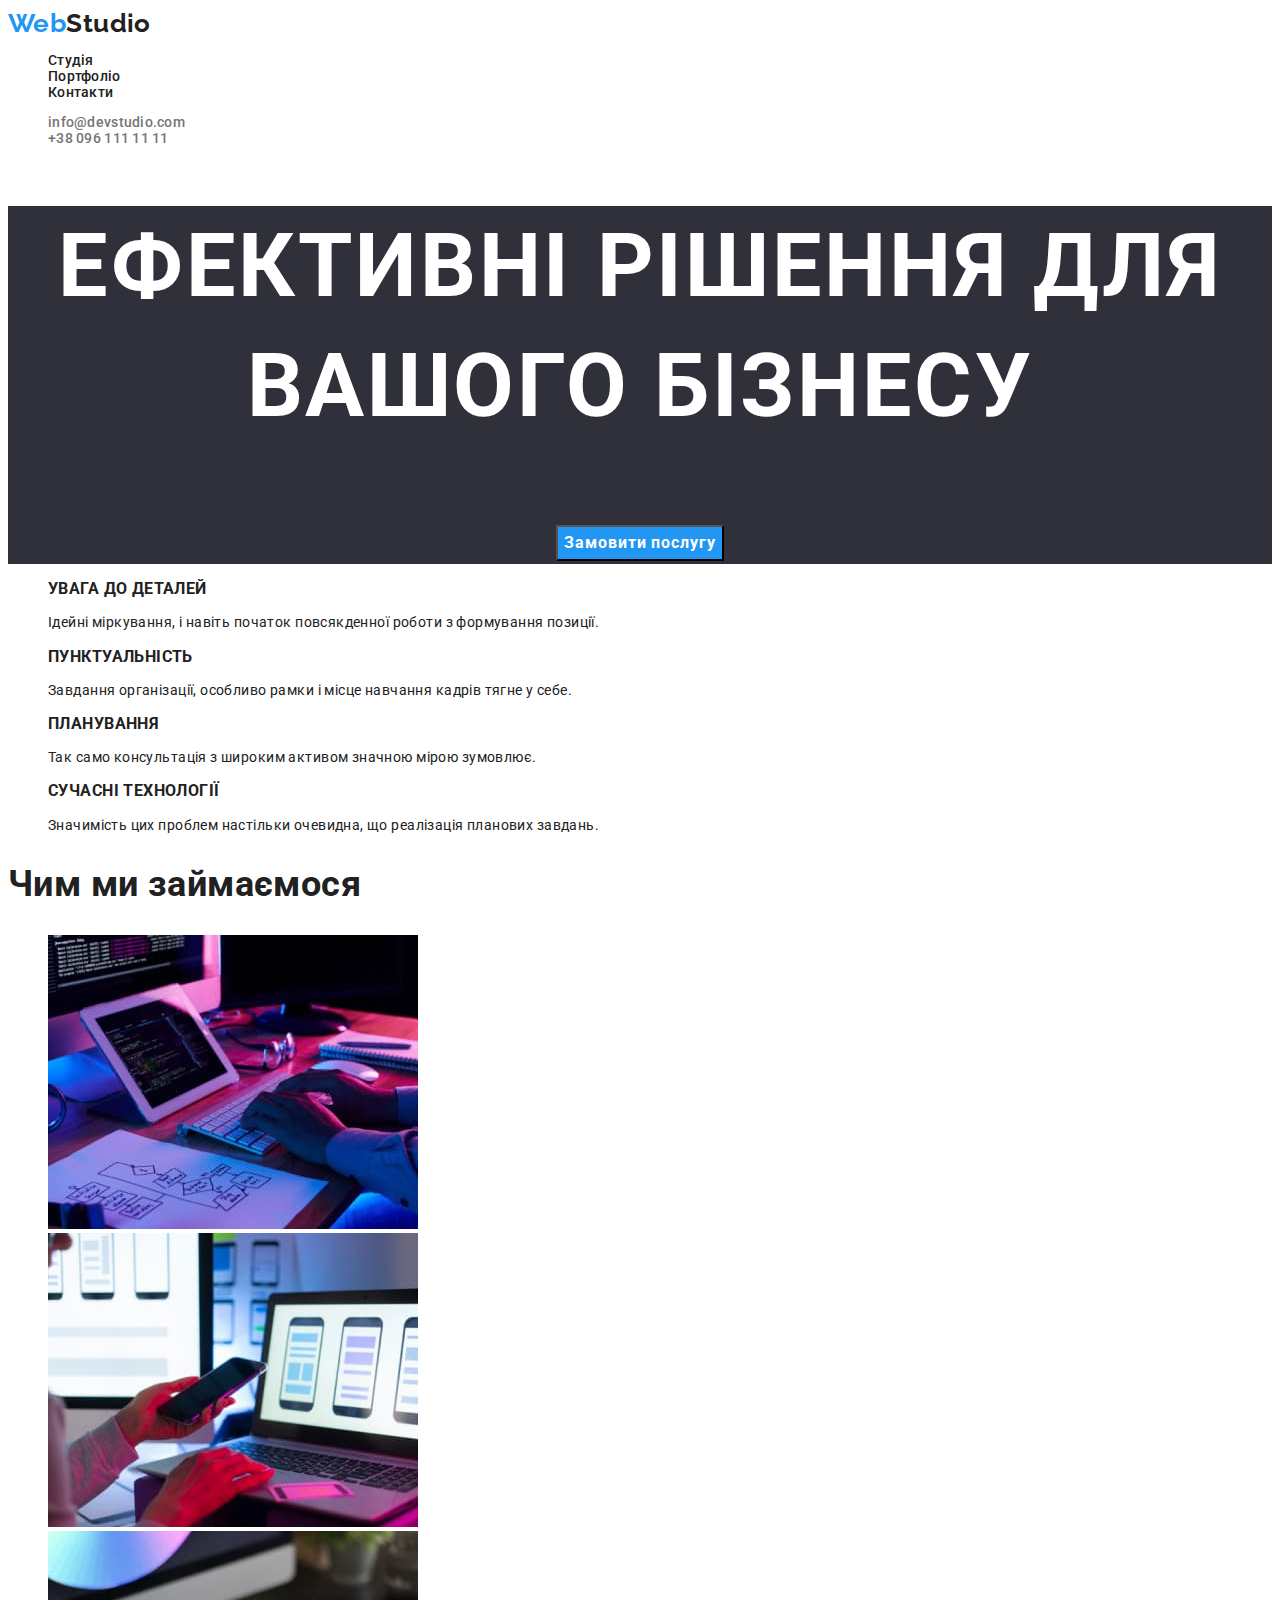
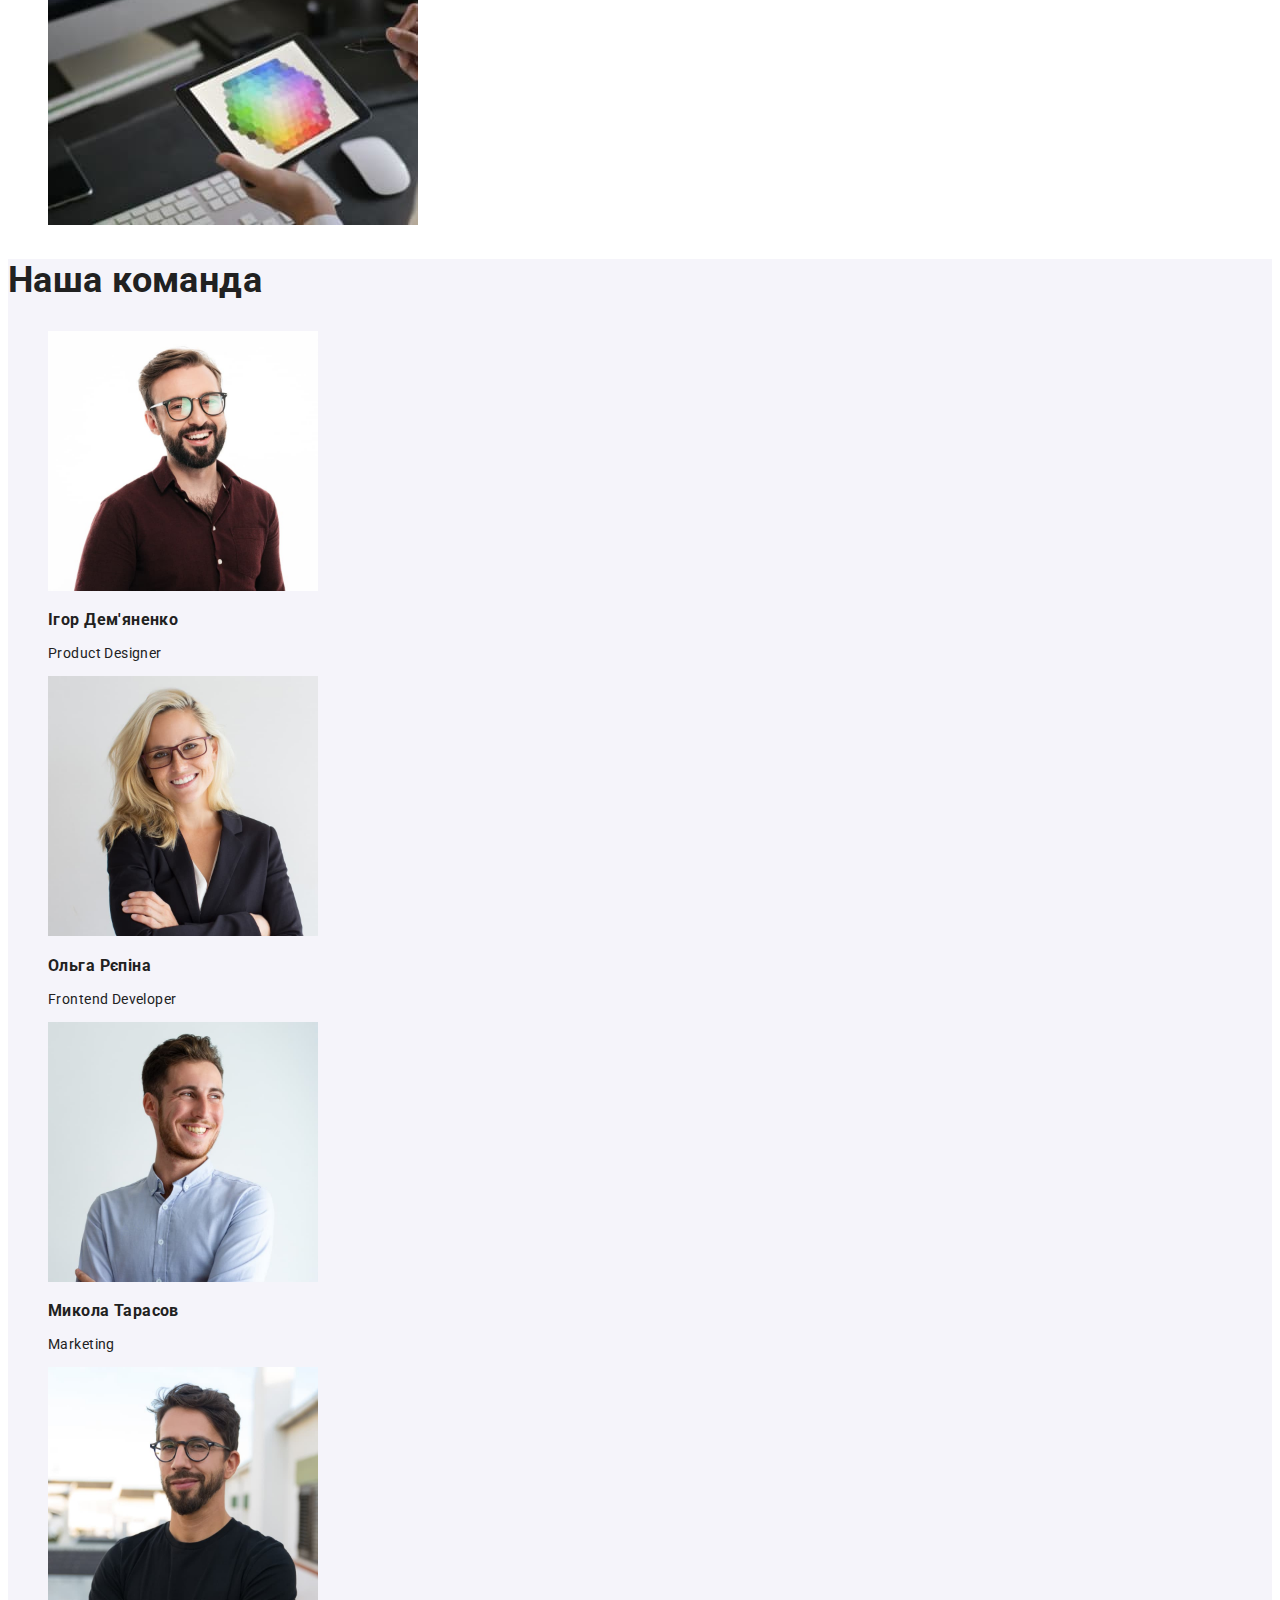
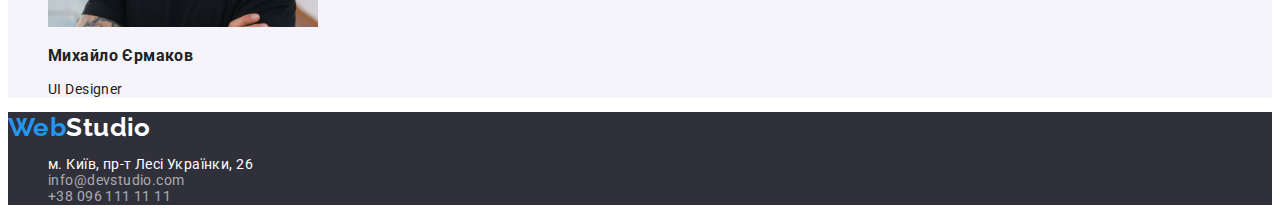
==== index.html @ 606e3e5f "add files" ====
<!DOCTYPE html>
<html lang="uk">
<head>
    <meta charset="UTF-8">
    <meta http-equiv="X-UA-Compatible" content="IE=edge">
    <meta name="viewport" content="width=device-width, initial-scale=1.0">
    <title>WebStudio</title>
    <link href="https://fonts.googleapis.com/css2?family=Raleway:wght@700&family=Roboto:wght@400;500;700;900&display=swap"
        rel="stylesheet">
    <link rel="stylesheet" href="./css/styles.css" />
    
</head>
<body>
    <header>
        <a class="header-logo" href="./index.html"><span class="logo">Web</span>Studio</a>
        <nav>
            <ul class="nav-menu list">
                <li><a class="nav-link" href="./index.html">Студія</a></li>
                <li><a class="nav-link" href="./portfolio.html">Портфоліо</a></li>
                <li><a class="nav-link" href="">Контакти</a></li>
            </ul>
        </nav>
        <ul class="top-contacts list">
            <li><a class="contact-link" href="mailto:info@devstudio.com">info@devstudio.com</a></li>
            <li><a class="contact-link" href="tel:+380961111111">+38 096 111 11 11</a></li>
        </ul>

    </header>

    <main>
        <section class="hero-section">
            <h1>Ефективні рішення для вашого бізнесу</h1>
            <button class="hero-button" type="button">Замовити послугу</button>
        </section>

        <section class="skills">
            <h2 class="second-header hide">Наші переваги</h2>
            <ul class="our-skills list">
                <li>
                    <h3 class="skill">УВАГА ДО ДЕТАЛЕЙ</h3>
                    <p>Ідейні міркування, і навіть початок повсякденної роботи з формування позиції.</p>
                </li>
                
                <li>
                    <h3 class="skill">ПУНКТУАЛЬНІСТЬ</h3>
                    <p>Завдання організації, особливо рамки і місце навчання кадрів тягне у себе.</p>
                </li>
                <li>
                    <h3 class="skill">ПЛАНУВАННЯ</h3>
                    <p>Так само консультація з широким активом значною мірою зумовлює.</p>
                </li>
                <li>
                    <h3 class="skill">СУЧАСНІ ТЕХНОЛОГІЇ</h3>
                    <p>Значимість цих проблем настільки очевидна, що реалізація планових завдань.</p>
                </li>
            </ul>
        </section>

        <section class="work">
            <h2 class="second-header">Чим ми займаємося</h2>
            <ul class="list">
                <li><img src="./img/img1.jpg" alt="working" width="370" height="294" /></li>
                <li><img src="./img/img2.jpg" alt="working" width="370" height="294" /></li>
                <li><img src="./img/img3.jpg" alt="working" width="370" height="294" /></li>
            </ul>
        </section>

        <section class="team">
            <h2 class="second-header">Наша команда</h2>
            <ul class="our-team list">
                <li> 
                    <img src="./img/product-designer.jpg" alt="product-designer" width="270" height="260" />
                    <h3>Ігор Дем'яненко</h3>
                    <p>Product Designer</p>
                </li>
                <li>
                    <img src="./img/frontend.jpg" alt="frontend developer" width="270" height="260" />
                    <h3>Ольга Рєпіна</h3>
                    <p>Frontend Developer</p>
                </li>
                <li>
                    <img src="./img/marketing.jpg" alt="marketing" width="270" height="260" />
                    <h3>Микола Тарасов</h3>
                    <p>Marketing</p>
                </li>
                <li>
                    <img src="./img/ui.jpg" alt="ui designer" width="270" height="260" />
                    <h3>Михайло Єрмаков</h3>
                    <p>UI Designer</p>
                </li>
            </ul>

        </section>
    
    </main>

    <footer class="footer">
        <a class="footer-logo" href="./index.html"><span class="logo">Web</span>Studio</a>
        <address>
            <ul class="footer-data list">
                <li><a class="footer-address" href="https://goo.gl/maps/G24wfoszBpts4gNg6" target="_blank" rel="norefferer noopener">м. Київ, пр-т Лесі Українки,
                    26</a></li>
                <li><a class="footer-contacts" href="mailto:info@devstudio.com">info@devstudio.com</a></li>
                <li><a class="footer-contacts" href="tel:+380961111111">+38 096 111 11 11</a></li> 
            </ul>
        </address>

    </footer>

</body>
</html>
---- css/styles.css ----
:root {
    --main-text-color:#212121;
    --blue-text-color:#2196F3;
    --white-text-color:#FFFFFF;
    --footer-contacts-text:rgba(255, 255, 255, 0.6);
    --add-text-color:#757575;
    --main-bgd:#FFFFFF;
    --hero-footer-bgd:#2F303A;
    --add-bgd:#F5F4FA;
    --button-active-bgd:#2196F3;
    --stroke-color:#EEEEEE;
}

body {
    background-color: var(--main-bgd);
    color:var(--main-text-color);
    font-family: 'Roboto', sans-serif;
    font-size: 14px;
    line-height: 1.14;
    letter-spacing: 0.03em;
}

.footer  {
    background-color: var(--hero-footer-bgd);
}

.hero-section {
    background-color: var(--hero-footer-bgd);
    color: var(--white-text-color);
    font-weight: 900;
    font-size: 44px;
    line-height: 1.36;
    text-align: center;
    letter-spacing: 0.06em;
    text-transform: uppercase;
}
.hero-button {
    background-color: var(--button-active-bgd);
    color: var(--white-text-color);
    font-family: inherit;
    font-weight: 700;
    font-size: 16px;
    line-height: 1.88;
    align-items: center;
    text-align: center;
    letter-spacing: 0.06em;
}

.hero-button:hover,
.hero-button:focus {
    cursor: pointer;
    color:var(--main-text-color)
}

.team {
    background-color: var(--add-bgd);
}

.top-contacts .contact-link {
    color: var(--add-text-color);
    text-decoration: none;
    font-weight: 500;
    letter-spacing: 0.02em;
}

.top-contacts .contact-link:hover,
.top-contacts .contact-link:focus,
.top-contacts .contact-link:active {
    color:var(--blue-text-color);
}

.nav-menu .nav-link {
    color: var(--main-text-color);
    text-decoration: none;
    font-weight: 500;
    letter-spacing: 0.02em;
}

.nav-menu .nav-link:hover,
.nav-menu .nav-link:focus {
    color:var(--blue-text-color);
}

.filter-buttons-list .filter-button {
    background-color: var(--add-bgd);
    font-family: inherit;
    font-weight: 500;
    font-size: 16px;
    line-height: 1.62;
}

.filter-buttons-list .filter-button:hover,
.filter-buttons-list .filter-button:focus {
    background-color: var(--button-active-bgd);
    color: var(--white-text-color);
    cursor: pointer;
}

.footer-data .footer-address {
    color: var(--white-text-color);
    text-decoration: none;
    font-style: normal;
}

.footer-data .footer-address:hover,
.footer-data .footer-address:focus {
    color: var(--blue-text-color);
    text-decoration: none;
}

.footer-data .footer-contacts {
    color: var(--footer-contacts-text);
    text-decoration: none;
    font-style: normal;
}

.footer-data .footer-contacts:hover,
.footer-data .footer-contacts:focus {
    color: var(--blue-text-color);
    text-decoration: none;
}

.header-logo {
    text-decoration: none;
    font-family: 'Raleway';
    font-weight: 700;
    font-size: 26px;
    line-height: 1.2;
    color: var(--main-text-color);
}

.footer-logo {
    text-decoration: none;
    font-family: 'Raleway';
    font-weight: 700;
    font-size: 26px;
    line-height: 1.2;
    color: var(--white-text-color);
}

.logo {
    color: var(--blue-text-color);
}

.header-logo:hover,
.header-logo:focus,
.footer-logo:hover,
.footer-logo:focus,
.logo:hover,
.logo:focus {
    color: var(--blue-text-color);
}

.list {
    list-style: none;
}

.work-list-title {

    font-weight: 700;
    font-size: 18px;
    line-height: 2;
    letter-spacing: 0.06em;
}

.works-list p {
    font-size: 16px;
    line-height: 1.88px;
}

.skill {
    font-weight: 700;
}

.second-header {
    font-weight: 700;
    font-size: 36px;
    line-height: 1.17;
}

.hide {
    position: absolute;
    top: -9999px;
    left: -9999px;
}
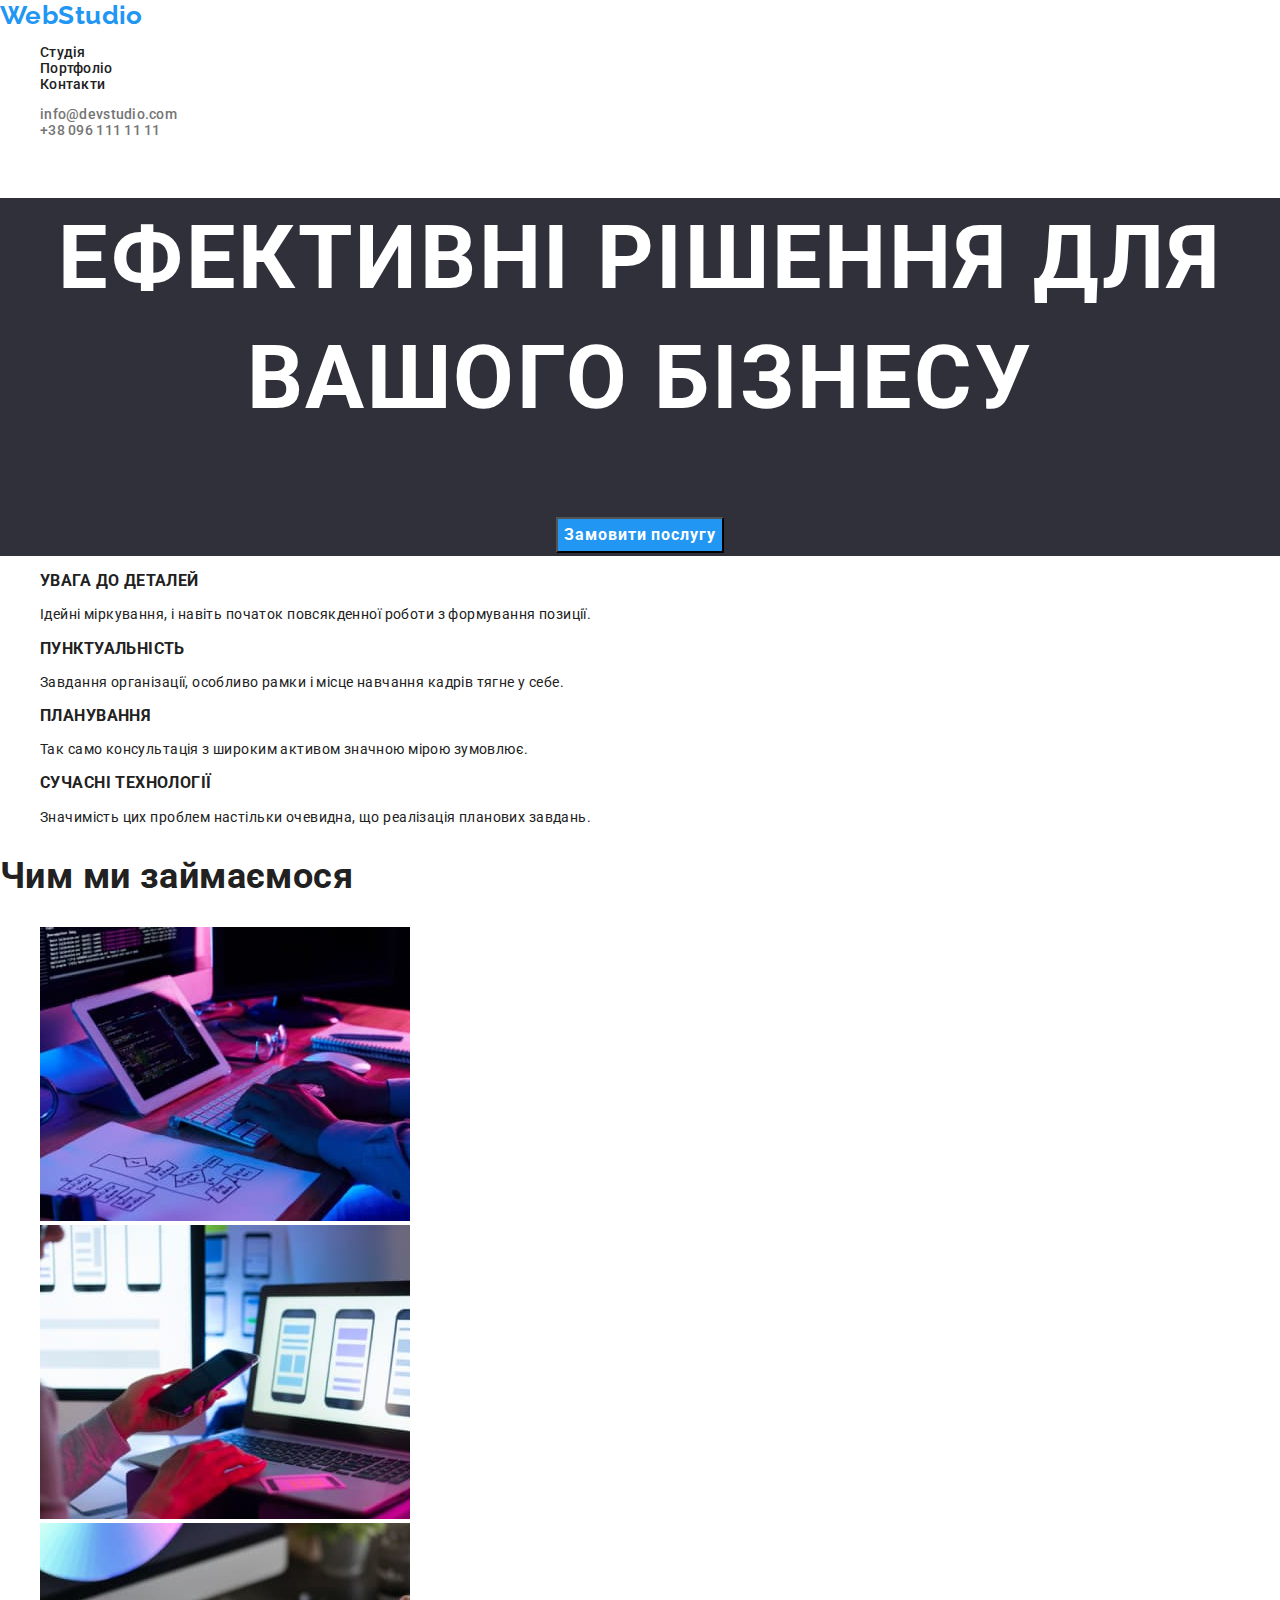
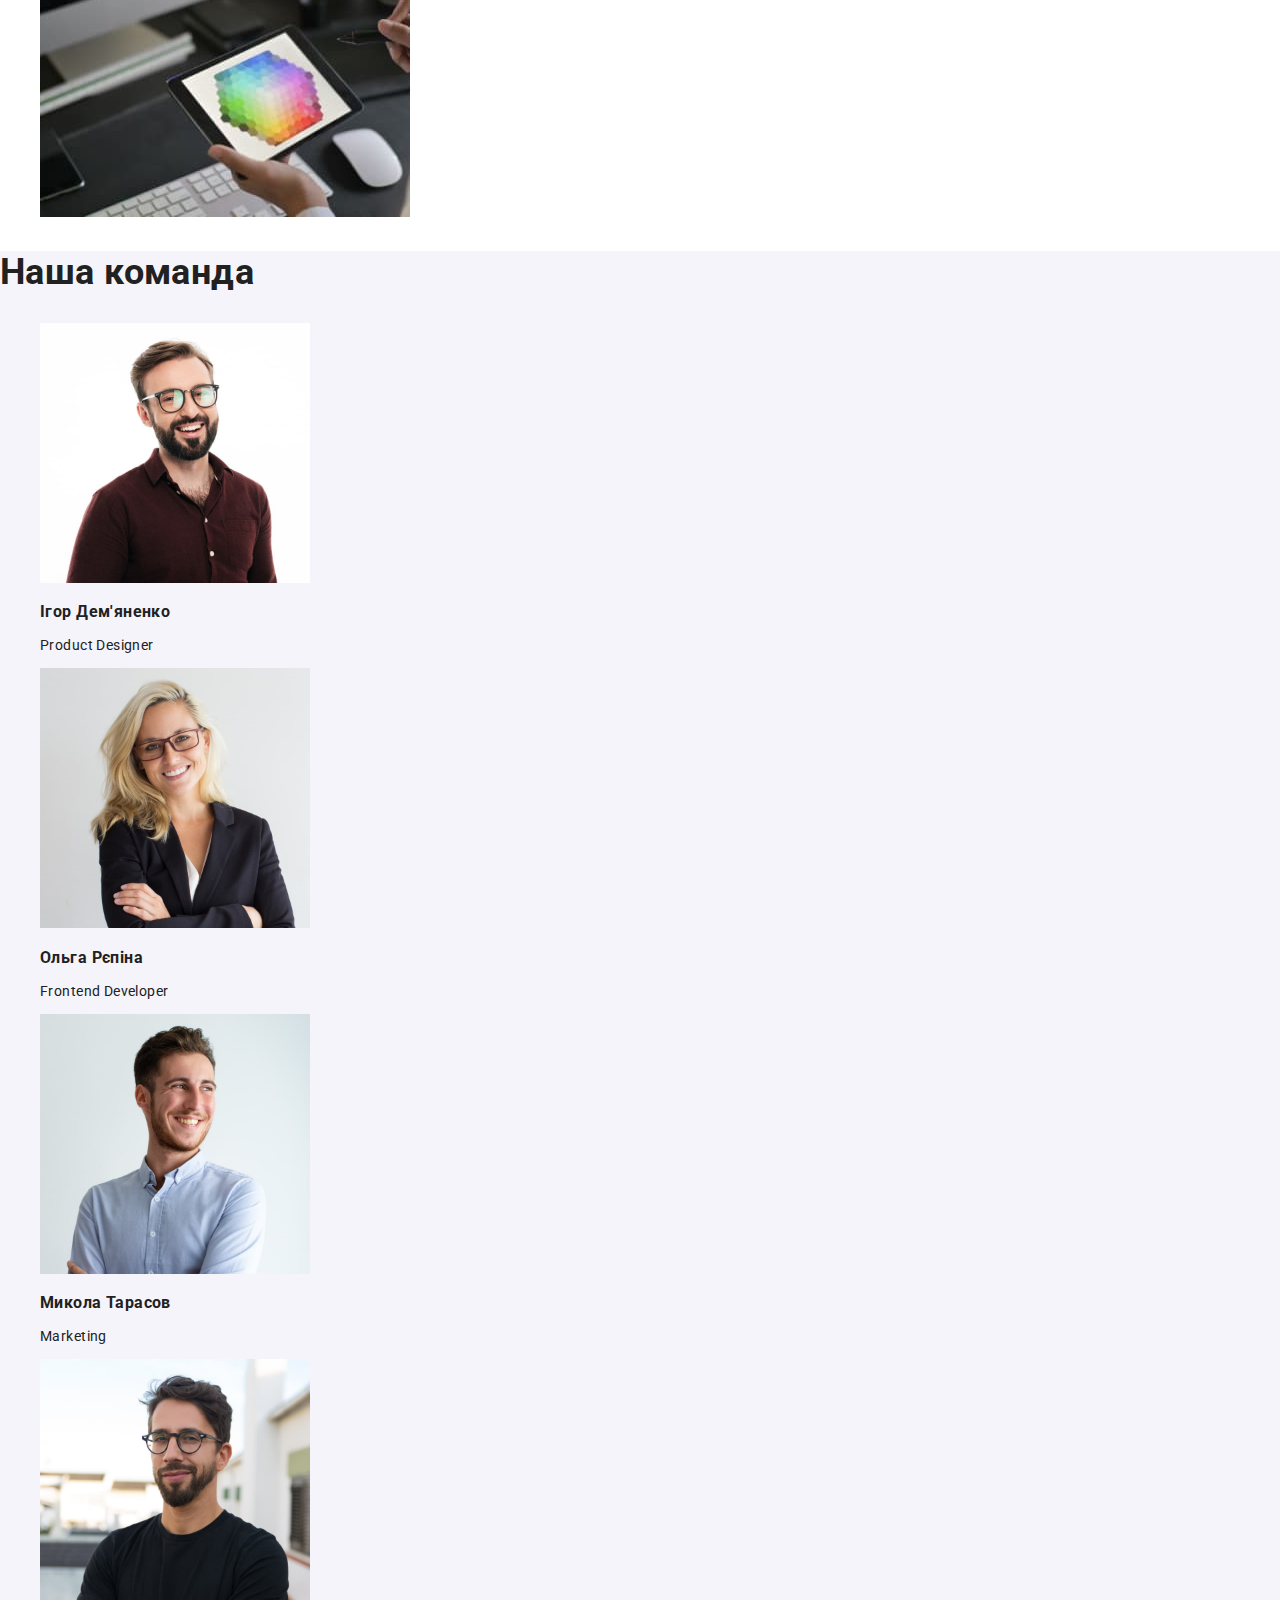
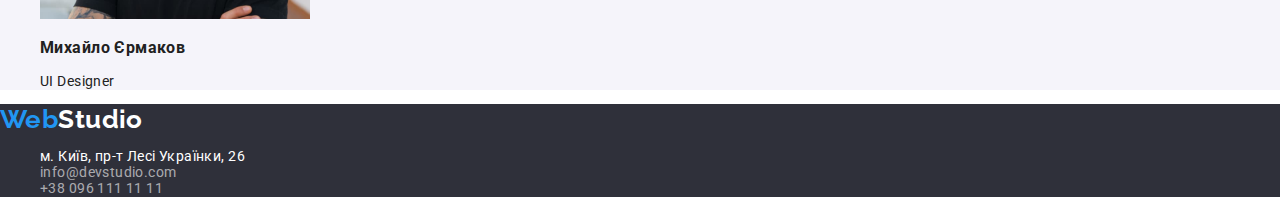
==== commit 790a1fcf: "1" ====
--- a/index.html
+++ b/index.html
@@ -7,6 +7,7 @@
     <title>WebStudio</title>
     <link href="https://fonts.googleapis.com/css2?family=Raleway:wght@700&family=Roboto:wght@400;500;700;900&display=swap"
         rel="stylesheet">
+    <link rel="stylesheet" href="https://cdnjs.cloudflare.com/ajax/libs/modern-normalize/1.1.0/modern-normalize.min.css" />
     <link rel="stylesheet" href="./css/styles.css" />
     
 </head>
@@ -15,7 +16,7 @@
         <a class="header-logo" href="./index.html"><span class="logo">Web</span>Studio</a>
         <nav>
             <ul class="nav-menu list">
-                <li><a class="nav-link" href="./index.html">Студія</a></li>
+                <li><a class="nav-link current" href="./index.html">Студія</a></li>
                 <li><a class="nav-link" href="./portfolio.html">Портфоліо</a></li>
                 <li><a class="nav-link" href="">Контакти</a></li>
             </ul>
--- a/css/styles.css
+++ b/css/styles.css
@@ -18,6 +18,10 @@
     font-size: 14px;
     line-height: 1.14;
     letter-spacing: 0.03em;
+}
+
+.nav-link .current {
+    color: var(--blue-text-color)
 }
 
 .footer  {
@@ -180,6 +184,15 @@
 
 .hide {
     position: absolute;
-    top: -9999px;
-    left: -9999px;
-}+    width: 1px;
+    height: 1px;
+    margin: -1px;
+    border: 0;
+    padding: 0;
+
+    white-space: nowrap;
+    clip-path: inset(100%);
+    clip: rect(0 0 0 0);
+    overflow: hidden;
+}
+
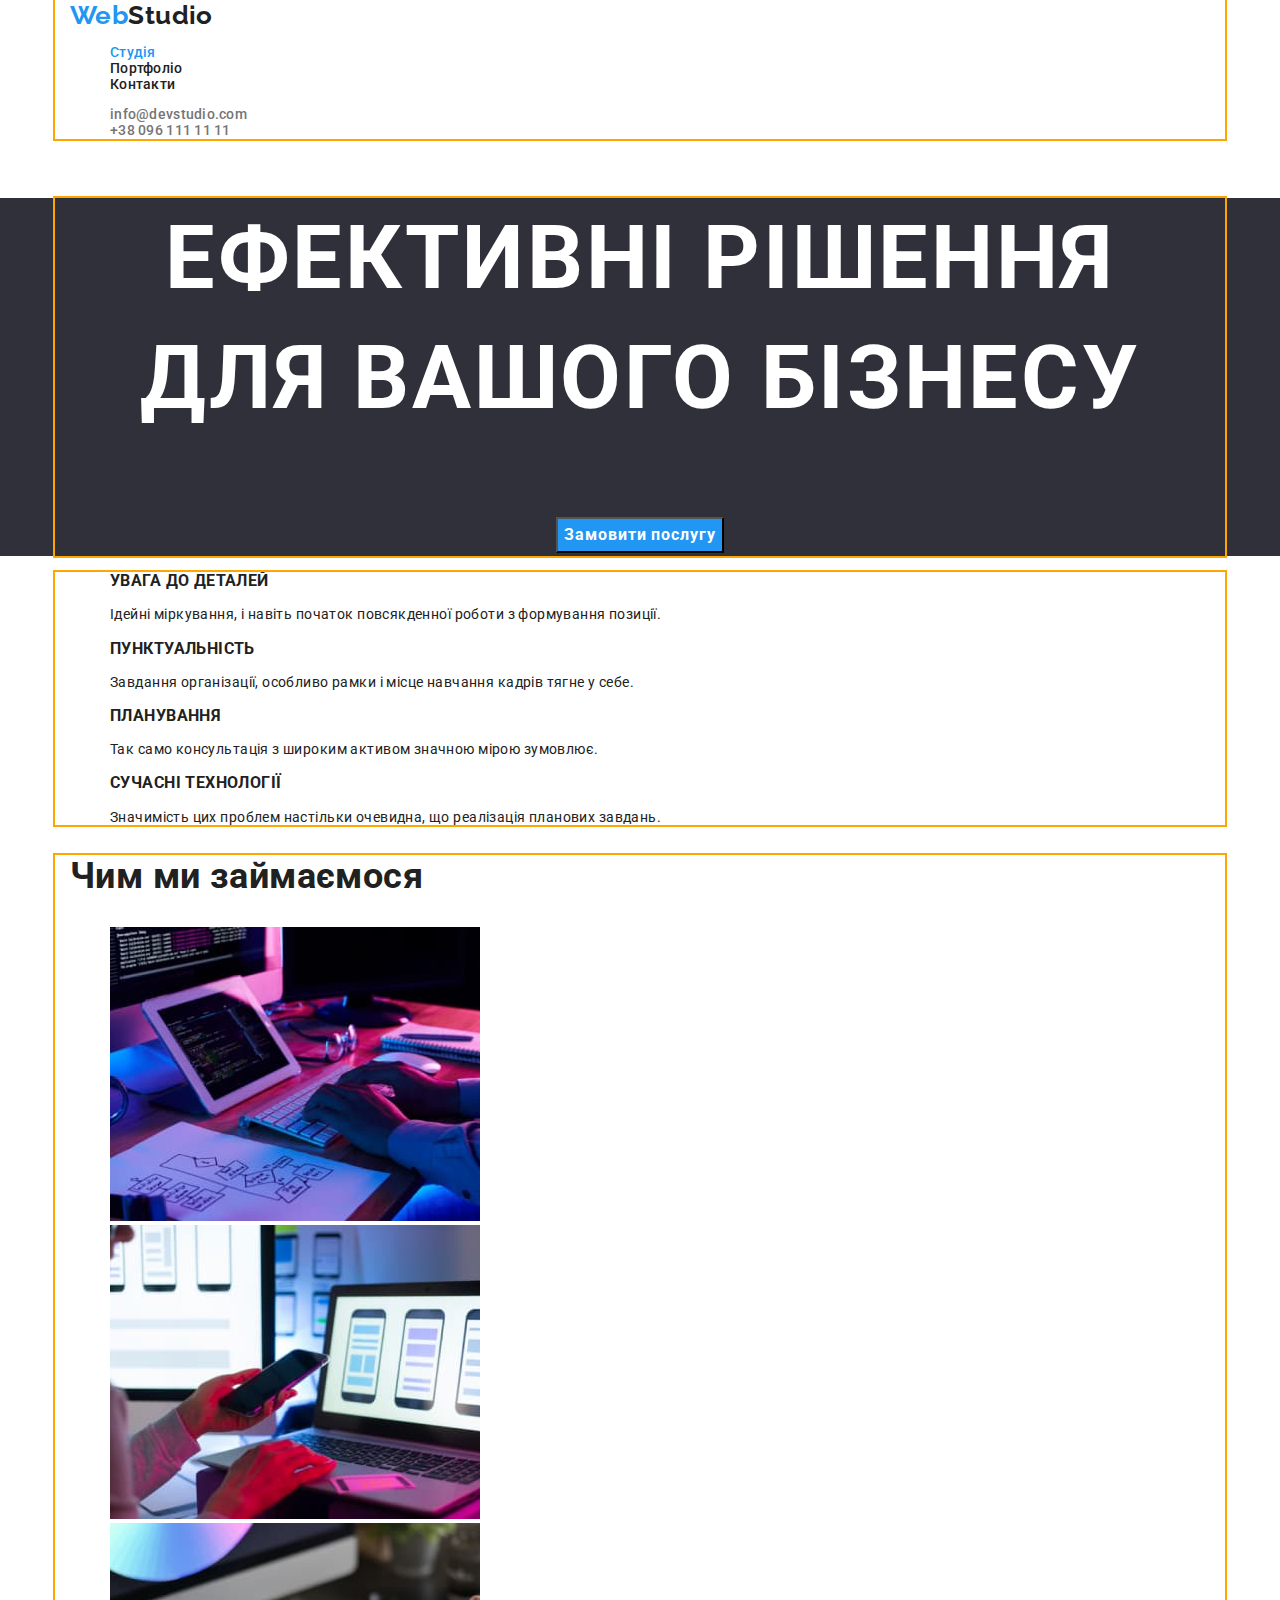
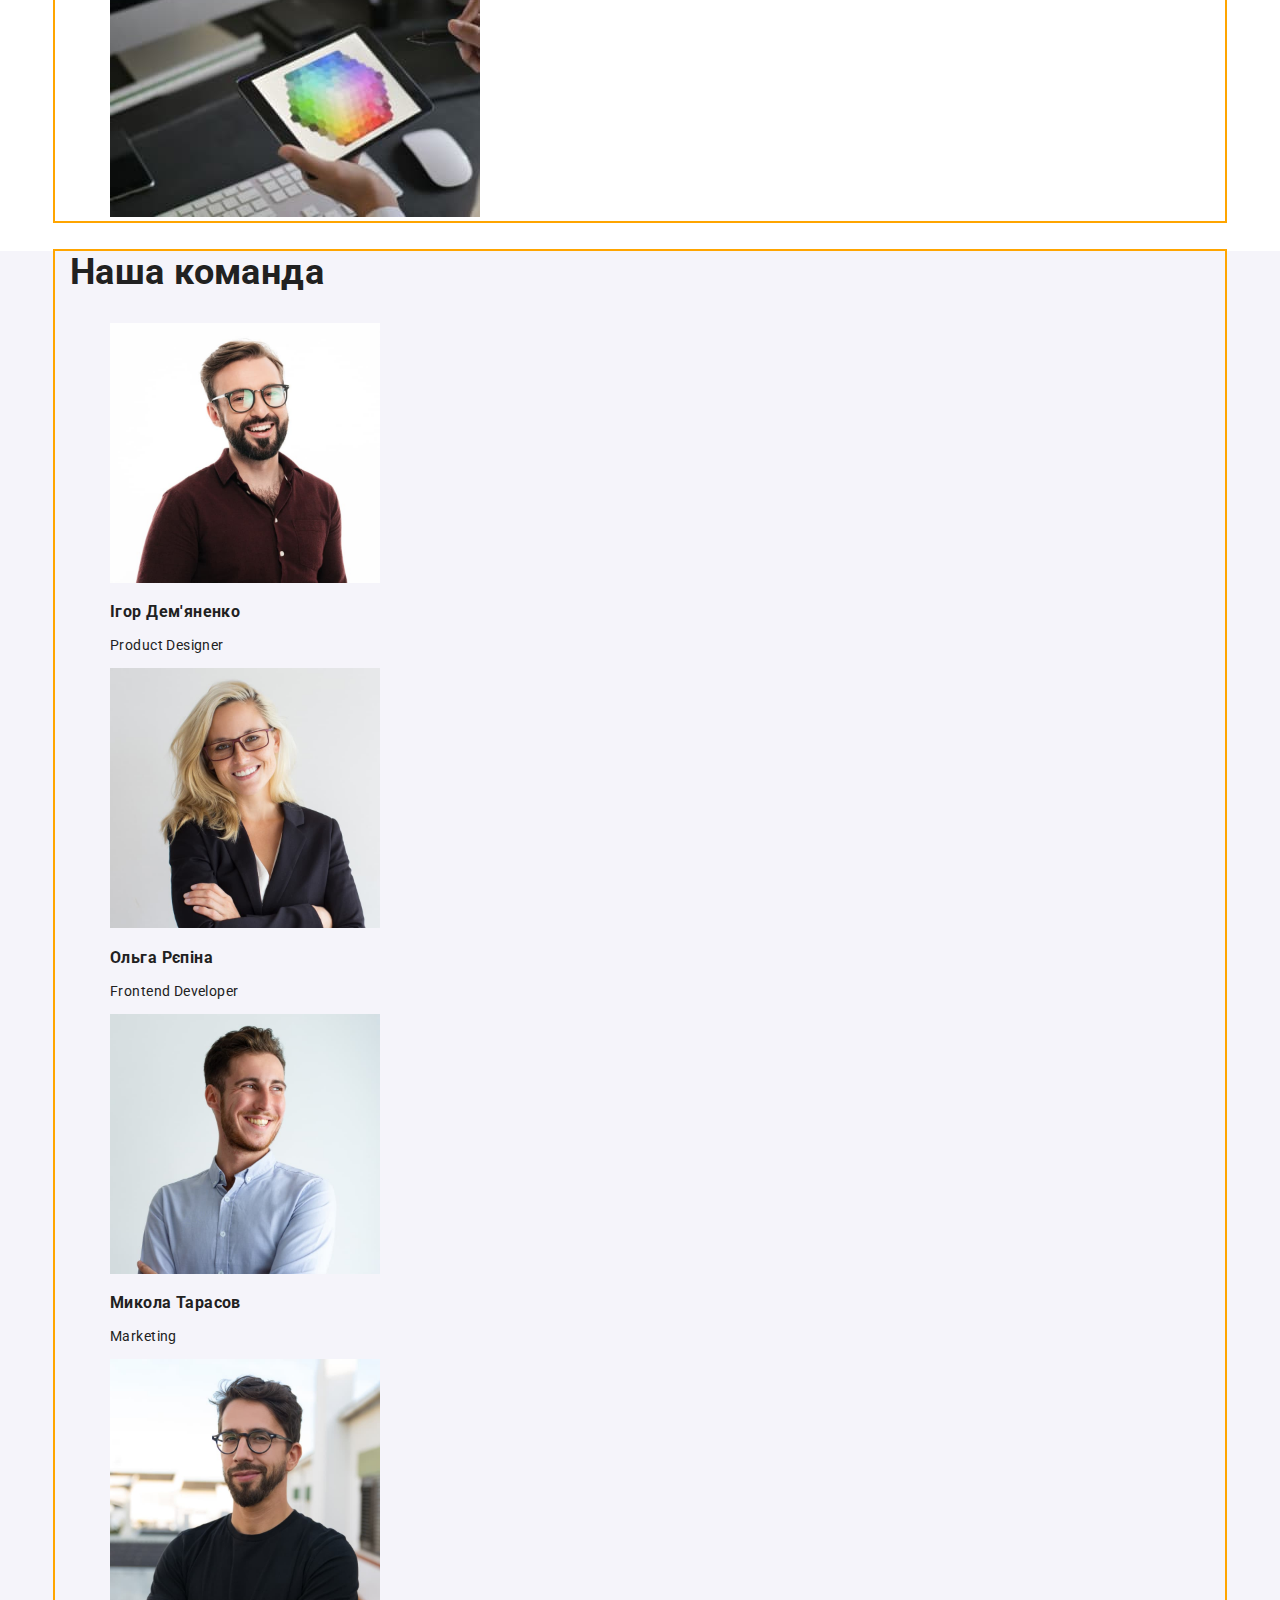
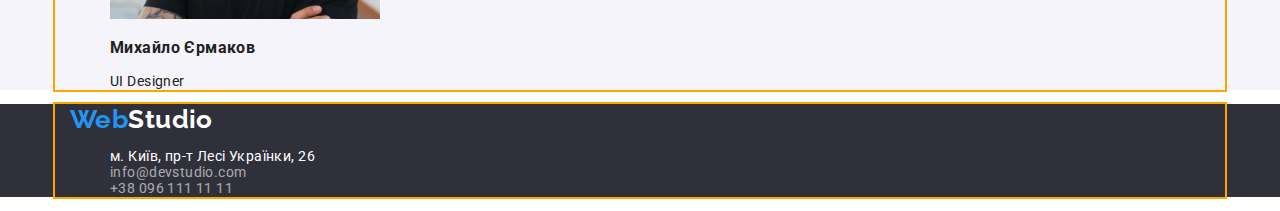
==== commit 526b1524: "Add div" ====
--- a/index.html
+++ b/index.html
@@ -13,100 +13,109 @@
 </head>
 <body>
     <header>
-        <a class="header-logo" href="./index.html"><span class="logo">Web</span>Studio</a>
-        <nav>
-            <ul class="nav-menu list">
-                <li><a class="nav-link current" href="./index.html">Студія</a></li>
-                <li><a class="nav-link" href="./portfolio.html">Портфоліо</a></li>
-                <li><a class="nav-link" href="">Контакти</a></li>
+        <div class="section">
+            <a class="header-logo" href="./index.html"><span class="logo">Web</span>Studio</a>
+            <nav>
+                <ul class="nav-menu list">
+                    <li><a class="nav-link current" href="./index.html">Студія</a></li>
+                    <li><a class="nav-link" href="./portfolio.html">Портфоліо</a></li>
+                    <li><a class="nav-link" href="">Контакти</a></li>
+                </ul>
+            </nav>
+            <ul class="top-contacts list">
+                <li><a class="contact-link" href="mailto:info@devstudio.com">info@devstudio.com</a></li>
+                <li><a class="contact-link" href="tel:+380961111111">+38 096 111 11 11</a></li>
             </ul>
-        </nav>
-        <ul class="top-contacts list">
-            <li><a class="contact-link" href="mailto:info@devstudio.com">info@devstudio.com</a></li>
-            <li><a class="contact-link" href="tel:+380961111111">+38 096 111 11 11</a></li>
-        </ul>
-
+        </div>
     </header>
 
     <main>
         <section class="hero-section">
-            <h1>Ефективні рішення для вашого бізнесу</h1>
-            <button class="hero-button" type="button">Замовити послугу</button>
+            <div class="section">
+                <h1>Ефективні рішення для вашого бізнесу</h1>
+                <button class="hero-button" type="button">Замовити послугу</button>
+            </div>
         </section>
 
+
         <section class="skills">
-            <h2 class="second-header hide">Наші переваги</h2>
-            <ul class="our-skills list">
-                <li>
-                    <h3 class="skill">УВАГА ДО ДЕТАЛЕЙ</h3>
-                    <p>Ідейні міркування, і навіть початок повсякденної роботи з формування позиції.</p>
-                </li>
-                
-                <li>
-                    <h3 class="skill">ПУНКТУАЛЬНІСТЬ</h3>
-                    <p>Завдання організації, особливо рамки і місце навчання кадрів тягне у себе.</p>
-                </li>
-                <li>
-                    <h3 class="skill">ПЛАНУВАННЯ</h3>
-                    <p>Так само консультація з широким активом значною мірою зумовлює.</p>
-                </li>
-                <li>
-                    <h3 class="skill">СУЧАСНІ ТЕХНОЛОГІЇ</h3>
-                    <p>Значимість цих проблем настільки очевидна, що реалізація планових завдань.</p>
-                </li>
-            </ul>
+            <div class="section">
+                <h2 class="second-header hide">Наші переваги</h2>
+                <ul class="our-skills list">
+                    <li>
+                        <h3 class="skill">УВАГА ДО ДЕТАЛЕЙ</h3>
+                        <p>Ідейні міркування, і навіть початок повсякденної роботи з формування позиції.</p>
+                    </li>
+                    
+                    <li>
+                        <h3 class="skill">ПУНКТУАЛЬНІСТЬ</h3>
+                        <p>Завдання організації, особливо рамки і місце навчання кадрів тягне у себе.</p>
+                    </li>
+                    <li>
+                        <h3 class="skill">ПЛАНУВАННЯ</h3>
+                        <p>Так само консультація з широким активом значною мірою зумовлює.</p>
+                    </li>
+                    <li>
+                        <h3 class="skill">СУЧАСНІ ТЕХНОЛОГІЇ</h3>
+                        <p>Значимість цих проблем настільки очевидна, що реалізація планових завдань.</p>
+                    </li>
+                </ul>
+            </div>
         </section>
+        
 
         <section class="work">
-            <h2 class="second-header">Чим ми займаємося</h2>
-            <ul class="list">
-                <li><img src="./img/img1.jpg" alt="working" width="370" height="294" /></li>
-                <li><img src="./img/img2.jpg" alt="working" width="370" height="294" /></li>
-                <li><img src="./img/img3.jpg" alt="working" width="370" height="294" /></li>
-            </ul>
+            <div class="section">
+                <h2 class="second-header">Чим ми займаємося</h2>
+                <ul class="list">
+                    <li><img src="./img/img1.jpg" alt="working" width="370" height="294" /></li>
+                    <li><img src="./img/img2.jpg" alt="working" width="370" height="294" /></li>
+                    <li><img src="./img/img3.jpg" alt="working" width="370" height="294" /></li>
+                </ul>
+            </div>
         </section>
 
         <section class="team">
-            <h2 class="second-header">Наша команда</h2>
-            <ul class="our-team list">
-                <li> 
-                    <img src="./img/product-designer.jpg" alt="product-designer" width="270" height="260" />
-                    <h3>Ігор Дем'яненко</h3>
-                    <p>Product Designer</p>
-                </li>
-                <li>
-                    <img src="./img/frontend.jpg" alt="frontend developer" width="270" height="260" />
-                    <h3>Ольга Рєпіна</h3>
-                    <p>Frontend Developer</p>
-                </li>
-                <li>
-                    <img src="./img/marketing.jpg" alt="marketing" width="270" height="260" />
-                    <h3>Микола Тарасов</h3>
-                    <p>Marketing</p>
-                </li>
-                <li>
-                    <img src="./img/ui.jpg" alt="ui designer" width="270" height="260" />
-                    <h3>Михайло Єрмаков</h3>
-                    <p>UI Designer</p>
-                </li>
-            </ul>
-
+            <div class="section">
+                <h2 class="second-header">Наша команда</h2>
+                <ul class="our-team list">
+                    <li> 
+                        <img src="./img/product-designer.jpg" alt="product-designer" width="270" height="260" />
+                        <h3>Ігор Дем'яненко</h3>
+                        <p>Product Designer</p>
+                    </li>
+                    <li>
+                        <img src="./img/frontend.jpg" alt="frontend developer" width="270" height="260" />
+                        <h3>Ольга Рєпіна</h3>
+                        <p>Frontend Developer</p>
+                    </li>
+                    <li>
+                        <img src="./img/marketing.jpg" alt="marketing" width="270" height="260" />
+                        <h3>Микола Тарасов</h3>
+                        <p>Marketing</p>
+                    </li>
+                    <li>
+                        <img src="./img/ui.jpg" alt="ui designer" width="270" height="260" />
+                        <h3>Михайло Єрмаков</h3>
+                        <p>UI Designer</p>
+                    </li>
+                </ul>
+            </div>
         </section>
-    
     </main>
 
     <footer class="footer">
-        <a class="footer-logo" href="./index.html"><span class="logo">Web</span>Studio</a>
-        <address>
-            <ul class="footer-data list">
-                <li><a class="footer-address" href="https://goo.gl/maps/G24wfoszBpts4gNg6" target="_blank" rel="norefferer noopener">м. Київ, пр-т Лесі Українки,
-                    26</a></li>
-                <li><a class="footer-contacts" href="mailto:info@devstudio.com">info@devstudio.com</a></li>
-                <li><a class="footer-contacts" href="tel:+380961111111">+38 096 111 11 11</a></li> 
-            </ul>
-        </address>
-
+        <div class="section">
+            <a class="footer-logo" href="./index.html"><span class="logo">Web</span>Studio</a>
+            <address>
+                <ul class="footer-data list">
+                    <li><a class="footer-address" href="https://goo.gl/maps/G24wfoszBpts4gNg6" target="_blank" rel="norefferer noopener">м. Київ, пр-т Лесі Українки,
+                        26</a></li>
+                    <li><a class="footer-contacts" href="mailto:info@devstudio.com">info@devstudio.com</a></li>
+                    <li><a class="footer-contacts" href="tel:+380961111111">+38 096 111 11 11</a></li> 
+                </ul>
+            </address>
+        </div>
     </footer>
-
 </body>
 </html>--- a/css/styles.css
+++ b/css/styles.css
@@ -12,16 +12,24 @@
 }
 
 body {
-    background-color: var(--main-bgd);
-    color:var(--main-text-color);
+    margin: 0;
+
     font-family: 'Roboto', sans-serif;
     font-size: 14px;
     line-height: 1.14;
     letter-spacing: 0.03em;
-}
-
-.nav-link .current {
-    color: var(--blue-text-color)
+
+    background-color: var(--main-bgd);
+    color: var(--main-text-color);
+}
+
+.section {
+    outline: 2px solid orange;
+    width: 1170px;
+    margin: 0 auto;
+    padding:0 15px;
+    position: relative;
+
 }
 
 .footer  {
@@ -78,6 +86,10 @@
     text-decoration: none;
     font-weight: 500;
     letter-spacing: 0.02em;
+}
+
+.nav-link.current {
+    color: var(--blue-text-color)
 }
 
 .nav-menu .nav-link:hover,
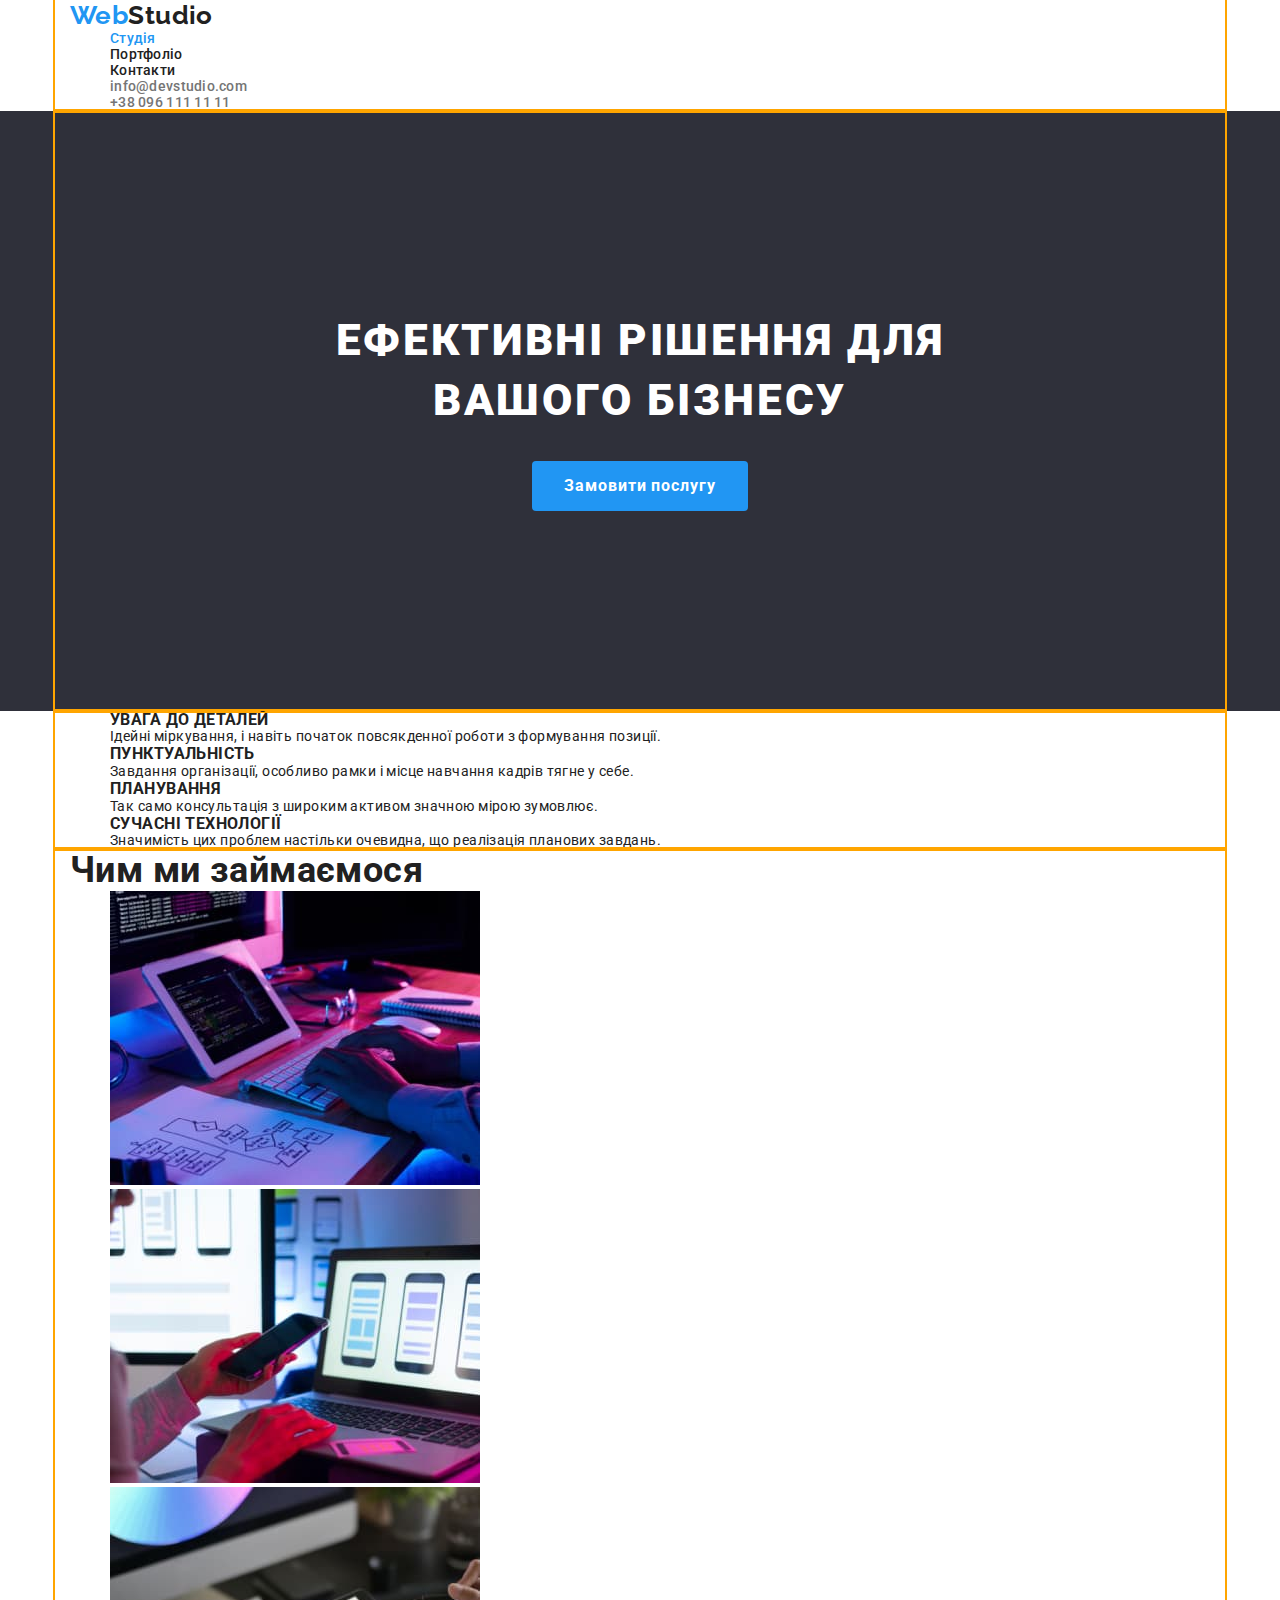
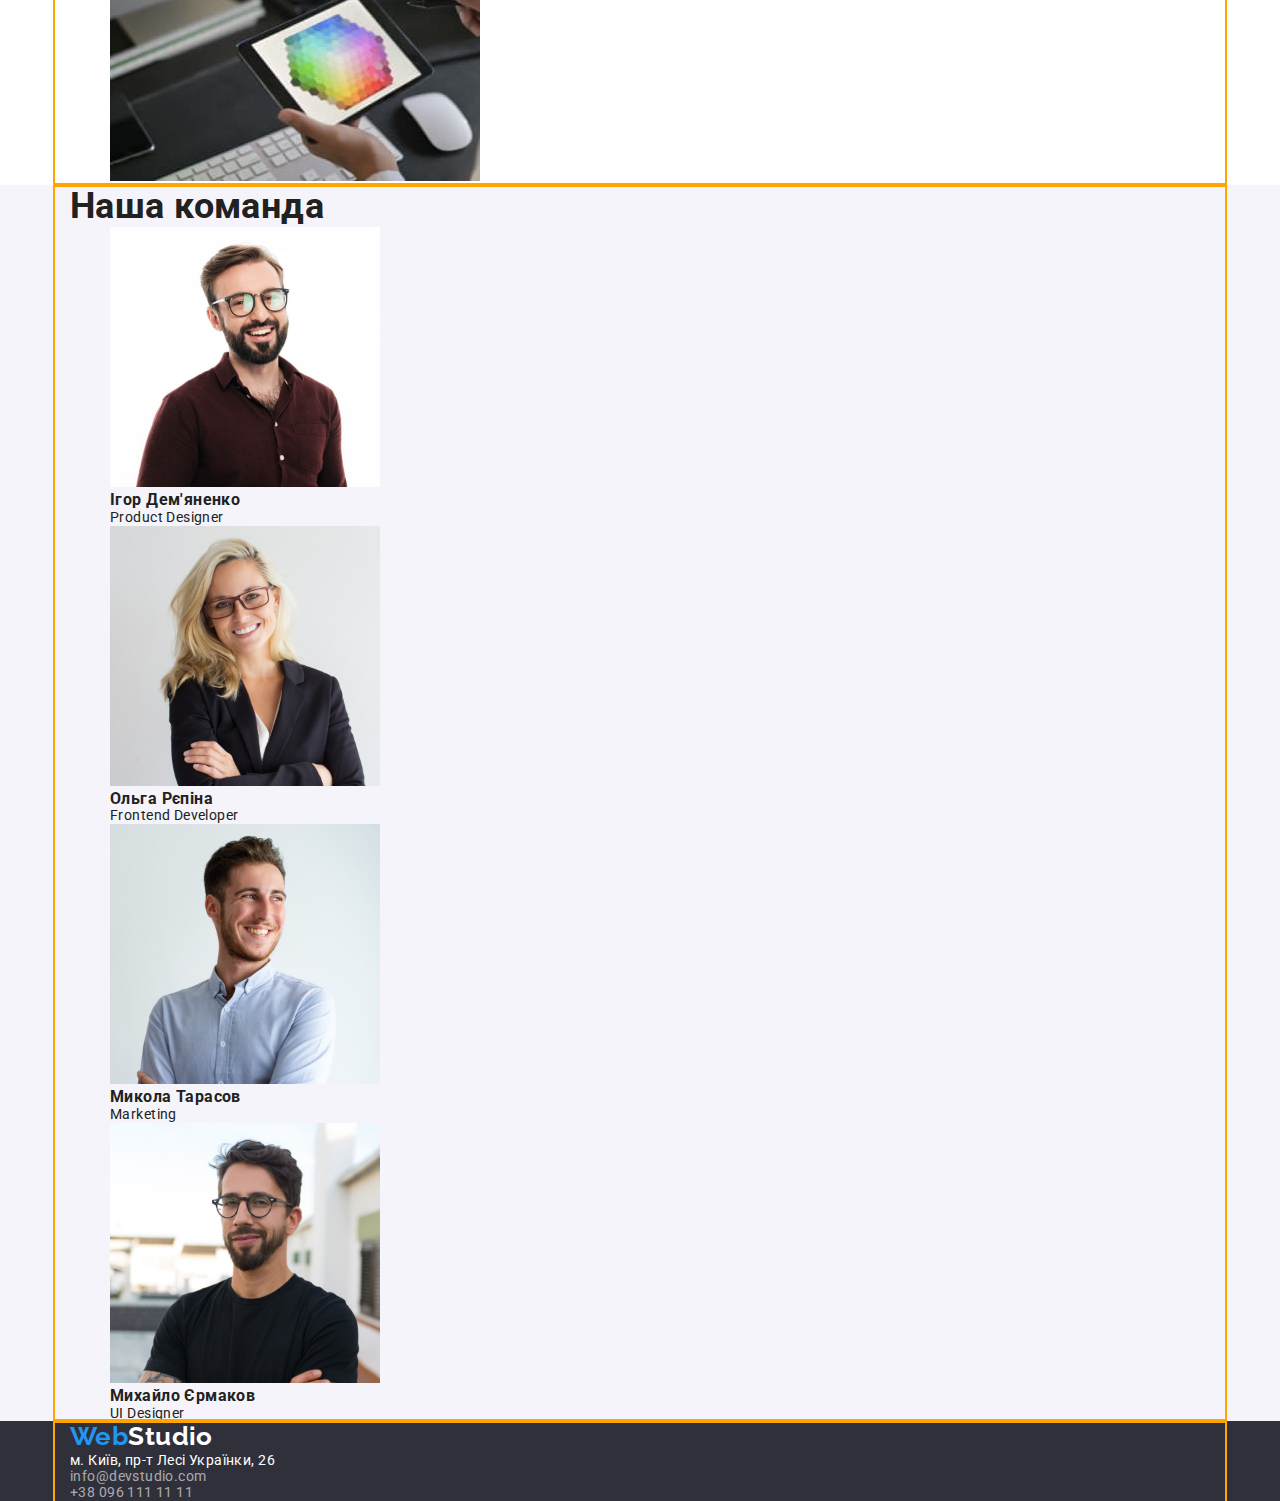
==== commit bbbace64: "1" ====
--- a/index.html
+++ b/index.html
@@ -31,8 +31,8 @@
 
     <main>
         <section class="hero-section">
-            <div class="section">
-                <h1>Ефективні рішення для вашого бізнесу</h1>
+            <div class="section hero-box">
+                <h1 class="hero-title">Ефективні рішення для вашого бізнесу</h1>
                 <button class="hero-button" type="button">Замовити послугу</button>
             </div>
         </section>
--- a/css/styles.css
+++ b/css/styles.css
@@ -1,3 +1,5 @@
+/* Main settings */
+
 :root {
     --main-text-color:#212121;
     --blue-text-color:#2196F3;
@@ -11,9 +13,18 @@
     --stroke-color:#EEEEEE;
 }
 
+h1,
+h2,
+h3,
+h4,
+p,
+ul {
+    margin-top: 0;
+    margin-bottom: 0;
+}
+
 body {
-    margin: 0;
-
+    
     font-family: 'Roboto', sans-serif;
     font-size: 14px;
     line-height: 1.14;
@@ -29,169 +40,10 @@
     margin: 0 auto;
     padding:0 15px;
     position: relative;
-
-}
-
-.footer  {
-    background-color: var(--hero-footer-bgd);
-}
-
-.hero-section {
-    background-color: var(--hero-footer-bgd);
-    color: var(--white-text-color);
-    font-weight: 900;
-    font-size: 44px;
-    line-height: 1.36;
-    text-align: center;
-    letter-spacing: 0.06em;
-    text-transform: uppercase;
-}
-.hero-button {
-    background-color: var(--button-active-bgd);
-    color: var(--white-text-color);
-    font-family: inherit;
-    font-weight: 700;
-    font-size: 16px;
-    line-height: 1.88;
-    align-items: center;
-    text-align: center;
-    letter-spacing: 0.06em;
-}
-
-.hero-button:hover,
-.hero-button:focus {
-    cursor: pointer;
-    color:var(--main-text-color)
-}
-
-.team {
-    background-color: var(--add-bgd);
-}
-
-.top-contacts .contact-link {
-    color: var(--add-text-color);
-    text-decoration: none;
-    font-weight: 500;
-    letter-spacing: 0.02em;
-}
-
-.top-contacts .contact-link:hover,
-.top-contacts .contact-link:focus,
-.top-contacts .contact-link:active {
-    color:var(--blue-text-color);
-}
-
-.nav-menu .nav-link {
-    color: var(--main-text-color);
-    text-decoration: none;
-    font-weight: 500;
-    letter-spacing: 0.02em;
-}
-
-.nav-link.current {
-    color: var(--blue-text-color)
-}
-
-.nav-menu .nav-link:hover,
-.nav-menu .nav-link:focus {
-    color:var(--blue-text-color);
-}
-
-.filter-buttons-list .filter-button {
-    background-color: var(--add-bgd);
-    font-family: inherit;
-    font-weight: 500;
-    font-size: 16px;
-    line-height: 1.62;
-}
-
-.filter-buttons-list .filter-button:hover,
-.filter-buttons-list .filter-button:focus {
-    background-color: var(--button-active-bgd);
-    color: var(--white-text-color);
-    cursor: pointer;
-}
-
-.footer-data .footer-address {
-    color: var(--white-text-color);
-    text-decoration: none;
-    font-style: normal;
-}
-
-.footer-data .footer-address:hover,
-.footer-data .footer-address:focus {
-    color: var(--blue-text-color);
-    text-decoration: none;
-}
-
-.footer-data .footer-contacts {
-    color: var(--footer-contacts-text);
-    text-decoration: none;
-    font-style: normal;
-}
-
-.footer-data .footer-contacts:hover,
-.footer-data .footer-contacts:focus {
-    color: var(--blue-text-color);
-    text-decoration: none;
-}
-
-.header-logo {
-    text-decoration: none;
-    font-family: 'Raleway';
-    font-weight: 700;
-    font-size: 26px;
-    line-height: 1.2;
-    color: var(--main-text-color);
-}
-
-.footer-logo {
-    text-decoration: none;
-    font-family: 'Raleway';
-    font-weight: 700;
-    font-size: 26px;
-    line-height: 1.2;
-    color: var(--white-text-color);
-}
-
-.logo {
-    color: var(--blue-text-color);
-}
-
-.header-logo:hover,
-.header-logo:focus,
-.footer-logo:hover,
-.footer-logo:focus,
-.logo:hover,
-.logo:focus {
-    color: var(--blue-text-color);
 }
 
 .list {
     list-style: none;
-}
-
-.work-list-title {
-
-    font-weight: 700;
-    font-size: 18px;
-    line-height: 2;
-    letter-spacing: 0.06em;
-}
-
-.works-list p {
-    font-size: 16px;
-    line-height: 1.88px;
-}
-
-.skill {
-    font-weight: 700;
-}
-
-.second-header {
-    font-weight: 700;
-    font-size: 36px;
-    line-height: 1.17;
 }
 
 .hide {
@@ -208,3 +60,211 @@
     overflow: hidden;
 }
 
+/* INDEX PAGE */
+
+/* Header section */
+
+.top-contacts .contact-link {
+    color: var(--add-text-color);
+    text-decoration: none;
+    font-weight: 500;
+    letter-spacing: 0.02em;
+}
+
+.top-contacts .contact-link:hover,
+.top-contacts .contact-link:focus,
+.top-contacts .contact-link:active {
+    color: var(--blue-text-color);
+}
+
+.nav-menu .nav-link {
+    color: var(--main-text-color);
+    text-decoration: none;
+    font-weight: 500;
+    letter-spacing: 0.02em;
+}
+
+.nav-link.current {
+    color: var(--blue-text-color)
+}
+
+.nav-menu .nav-link:hover,
+.nav-menu .nav-link:focus {
+    color: var(--blue-text-color);
+}
+
+.header-logo {
+    text-decoration: none;
+    font-family: 'Raleway';
+    font-weight: 700;
+    font-size: 26px;
+    line-height: 1.2;
+    color: var(--main-text-color);
+}
+
+.logo {
+    color: var(--blue-text-color);
+}
+
+.header-logo:hover,
+.header-logo:focus,
+.footer-logo:hover,
+.footer-logo:focus,
+.logo:hover,
+.logo:focus {
+    color: var(--blue-text-color);
+}
+
+/* Hero section */
+
+.hero-section {
+    margin-top: 0;
+    margin-bottom: 0;
+    background-color: var(--hero-footer-bgd);
+    align-self: center;
+}
+
+.hero-box {
+    display: flex;
+    flex-direction: column;
+    align-items: center;
+}
+
+.hero-title {
+    padding-top: 200px;
+    margin-bottom: 30px;
+    width: 696px;
+    color: var(--white-text-color);
+    font-weight: 900;
+    font-size: 44px;
+    line-height: 1.36;
+    text-align: center;
+    letter-spacing: 0.06em;
+    text-transform: uppercase;
+}
+
+.hero-button {
+    display: inline-block;
+    border-radius: 4px;
+    padding: 10px 32px;
+    min-width: 216px;
+    border: none;
+    margin-bottom:200px;
+
+    background-color: var(--button-active-bgd);
+    color: var(--white-text-color);
+    font-family: inherit;
+    font-weight: 700;
+    font-size: 16px;
+    line-height: 1.88;
+    align-items: center;
+    text-align: center;
+    letter-spacing: 0.06em;
+}
+
+.hero-button:hover,
+.hero-button:focus {
+    cursor: pointer;
+    color:var(--main-text-color)
+}
+
+/* Skills section */
+
+.skill {
+    font-weight: 700;
+}
+
+
+/* Works section */
+
+
+
+/* Team section */
+
+.team {
+    background-color: var(--add-bgd);
+}
+
+.second-header {
+    font-weight: 700;
+    font-size: 36px;
+    line-height: 1.17;
+}
+
+/* Footer section */
+
+.footer {
+    background-color: var(--hero-footer-bgd);
+}
+
+.footer-data .footer-address {
+    color: var(--white-text-color);
+    text-decoration: none;
+    font-style: normal;
+
+}
+
+.footer-data .footer-address:hover,
+.footer-data .footer-address:focus {
+    color: var(--blue-text-color);
+    text-decoration: none;
+}
+
+.footer-data .footer-contacts {
+    color: var(--footer-contacts-text);
+    text-decoration: none;
+    font-style: normal;
+}
+
+.footer-data .footer-contacts:hover,
+.footer-data .footer-contacts:focus {
+    color: var(--blue-text-color);
+    text-decoration: none;
+}
+
+.footer-data {
+    padding-left: 0;
+}
+
+.footer-logo {
+    text-decoration: none;
+    font-family: 'Raleway';
+    font-weight: 700;
+    font-size: 26px;
+    line-height: 1.2;
+    color: var(--white-text-color);
+}
+
+/* PORTFOLIO PAGE */
+
+/* Filters */
+
+.filter-buttons-list .filter-button {
+    background-color: var(--add-bgd);
+    font-family: inherit;
+    font-weight: 500;
+    font-size: 16px;
+    line-height: 1.62;
+}
+
+.filter-buttons-list .filter-button:hover,
+.filter-buttons-list .filter-button:focus {
+    background-color: var(--button-active-bgd);
+    color: var(--white-text-color);
+    cursor: pointer;
+}
+
+/* Works stella */
+
+.work-list-title {
+
+    font-weight: 700;
+    font-size: 18px;
+    line-height: 2;
+    letter-spacing: 0.06em;
+}
+
+.works-list p {
+    font-size: 16px;
+    line-height: 1.88px;
+}
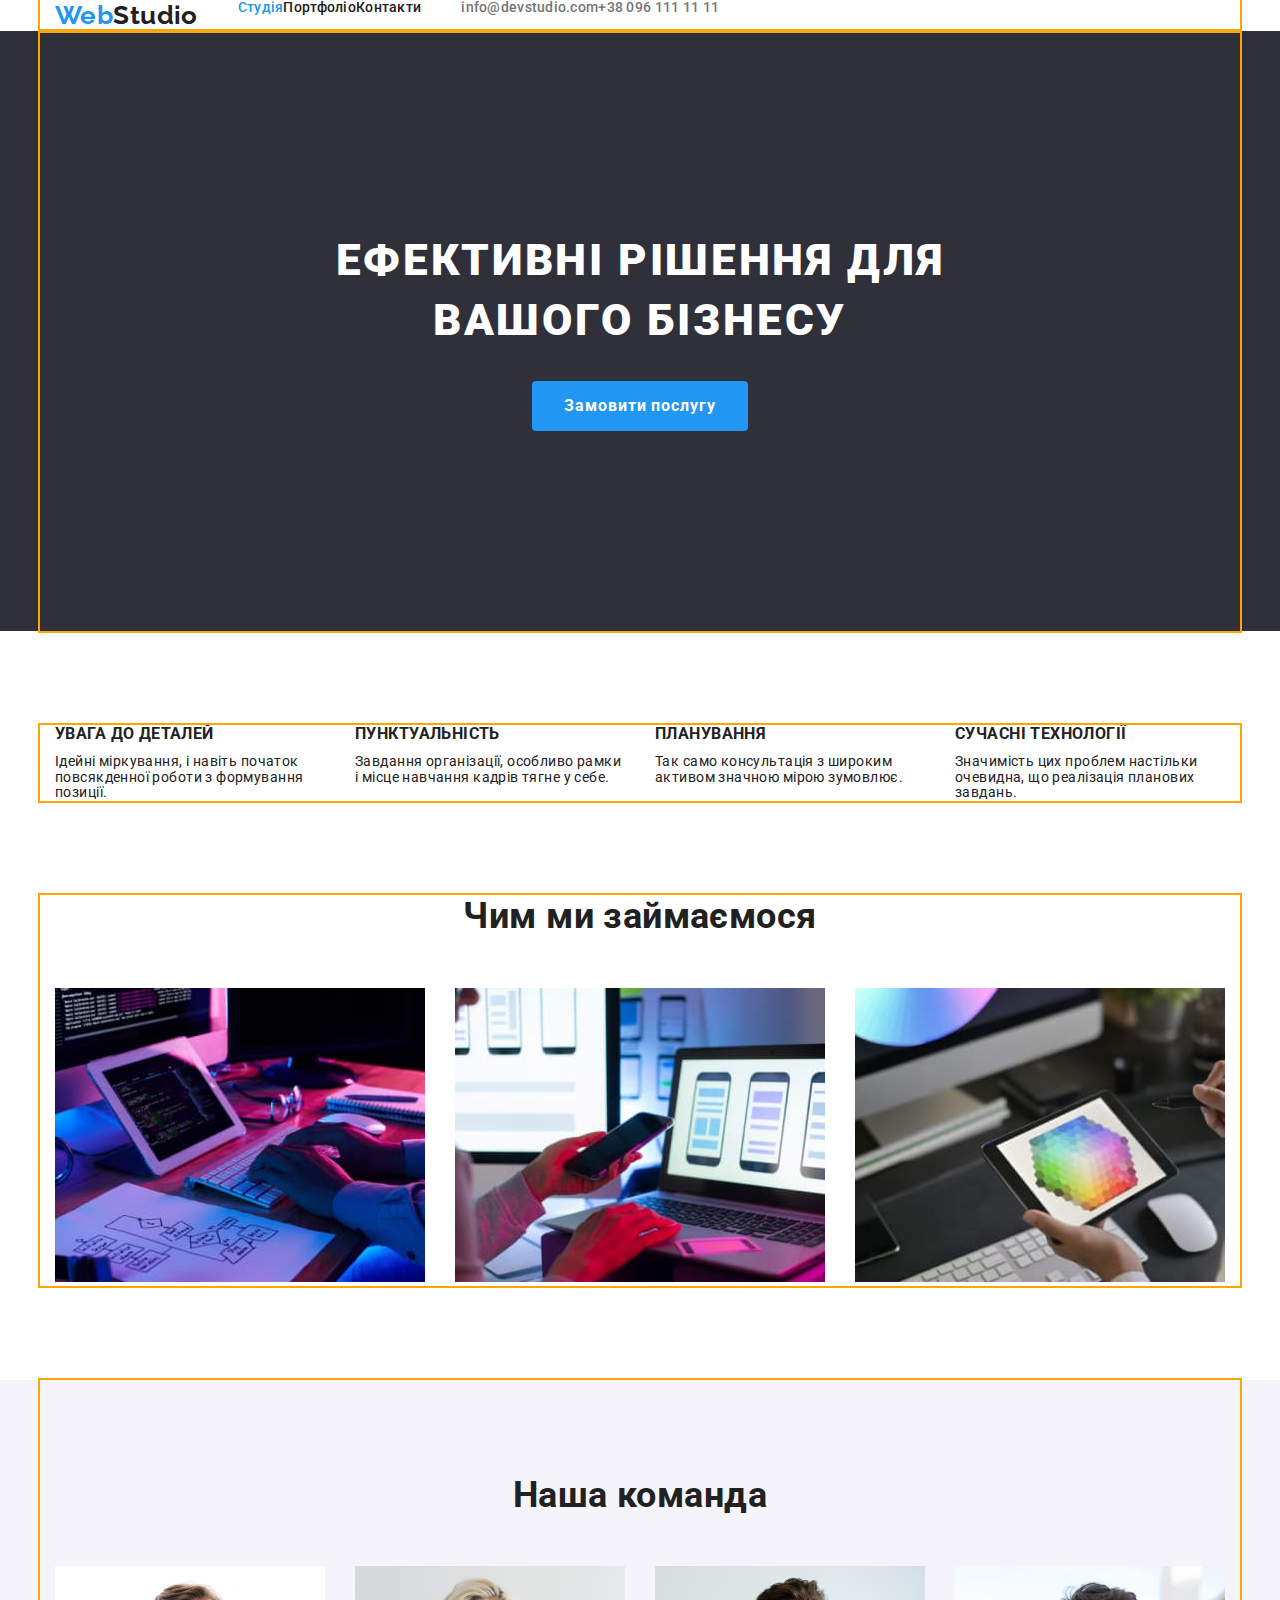
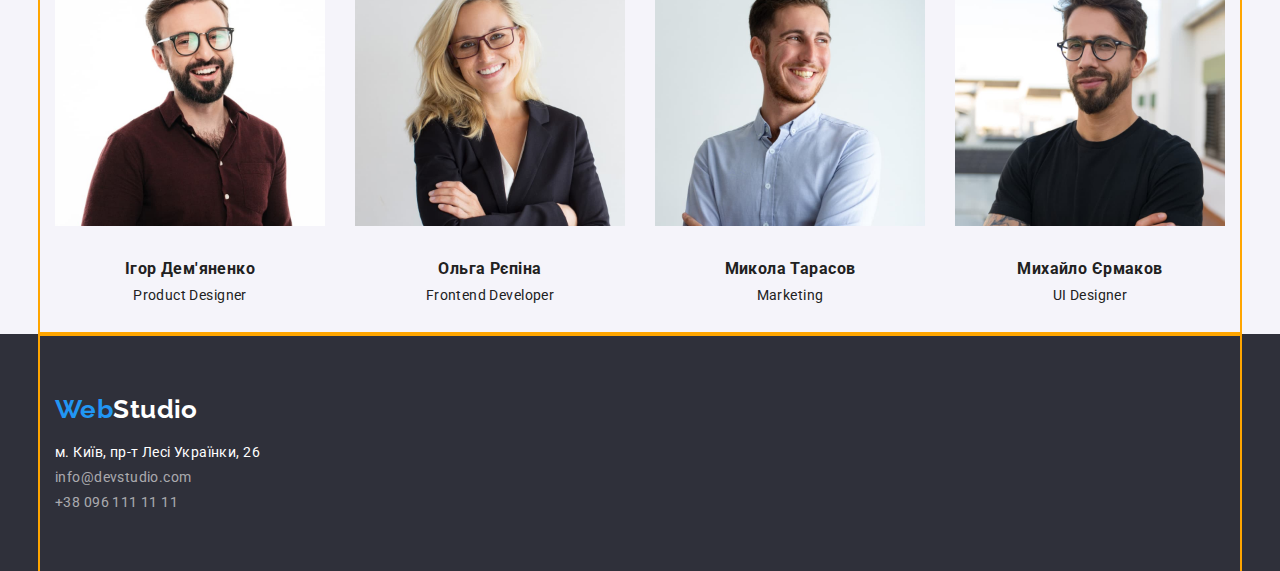
==== commit e6255ff7: "main page" ====
--- a/index.html
+++ b/index.html
@@ -13,9 +13,9 @@
 </head>
 <body>
     <header>
-        <div class="section">
+        <div class="section main-nav">
             <a class="header-logo" href="./index.html"><span class="logo">Web</span>Studio</a>
-            <nav>
+            <nav class="nav-links">
                 <ul class="nav-menu list">
                     <li><a class="nav-link current" href="./index.html">Студія</a></li>
                     <li><a class="nav-link" href="./portfolio.html">Портфоліо</a></li>
@@ -39,24 +39,24 @@
 
 
         <section class="skills">
-            <div class="section">
+            <div class="section skills-section">
                 <h2 class="second-header hide">Наші переваги</h2>
                 <ul class="our-skills list">
-                    <li>
-                        <h3 class="skill">УВАГА ДО ДЕТАЛЕЙ</h3>
+                    <li class="skill">
+                        <h3 class="skill-item">УВАГА ДО ДЕТАЛЕЙ</h3>
                         <p>Ідейні міркування, і навіть початок повсякденної роботи з формування позиції.</p>
                     </li>
                     
-                    <li>
-                        <h3 class="skill">ПУНКТУАЛЬНІСТЬ</h3>
+                    <li class="skill">
+                        <h3 class="skill-item">ПУНКТУАЛЬНІСТЬ</h3>
                         <p>Завдання організації, особливо рамки і місце навчання кадрів тягне у себе.</p>
                     </li>
-                    <li>
-                        <h3 class="skill">ПЛАНУВАННЯ</h3>
+                    <li class="skill">
+                        <h3 class="skill-item">ПЛАНУВАННЯ</h3>
                         <p>Так само консультація з широким активом значною мірою зумовлює.</p>
                     </li>
-                    <li>
-                        <h3 class="skill">СУЧАСНІ ТЕХНОЛОГІЇ</h3>
+                    <li class="skill">
+                        <h3 class="skill-item">СУЧАСНІ ТЕХНОЛОГІЇ</h3>
                         <p>Значимість цих проблем настільки очевидна, що реалізація планових завдань.</p>
                     </li>
                 </ul>
@@ -65,38 +65,38 @@
         
 
         <section class="work">
-            <div class="section">
+            <div class="section works">
                 <h2 class="second-header">Чим ми займаємося</h2>
-                <ul class="list">
-                    <li><img src="./img/img1.jpg" alt="working" width="370" height="294" /></li>
-                    <li><img src="./img/img2.jpg" alt="working" width="370" height="294" /></li>
-                    <li><img src="./img/img3.jpg" alt="working" width="370" height="294" /></li>
+                <ul class="list works-img-list">
+                    <li class="works-img"><img src="./img/img1.jpg" alt="working" width="370" height="294" /></li>
+                    <li class="works-img"><img src="./img/img2.jpg" alt="working" width="370" height="294" /></li>
+                    <li class="works-img"><img src="./img/img3.jpg" alt="working" width="370" height="294" /></li>
                 </ul>
             </div>
         </section>
 
         <section class="team">
             <div class="section">
-                <h2 class="second-header">Наша команда</h2>
+                <h2 class="second-header team-item">Наша команда</h2>
                 <ul class="our-team list">
-                    <li> 
+                    <li class="team-mate"> 
                         <img src="./img/product-designer.jpg" alt="product-designer" width="270" height="260" />
-                        <h3>Ігор Дем'яненко</h3>
+                        <h3 class="name">Ігор Дем'яненко</h3>
                         <p>Product Designer</p>
                     </li>
-                    <li>
+                    <li class="team-mate">
                         <img src="./img/frontend.jpg" alt="frontend developer" width="270" height="260" />
-                        <h3>Ольга Рєпіна</h3>
+                        <h3 class="name">Ольга Рєпіна</h3>
                         <p>Frontend Developer</p>
                     </li>
-                    <li>
+                    <li class="team-mate">
                         <img src="./img/marketing.jpg" alt="marketing" width="270" height="260" />
-                        <h3>Микола Тарасов</h3>
+                        <h3 class="name">Микола Тарасов</h3>
                         <p>Marketing</p>
                     </li>
-                    <li>
+                    <li class="team-mate">
                         <img src="./img/ui.jpg" alt="ui designer" width="270" height="260" />
-                        <h3>Михайло Єрмаков</h3>
+                        <h3 class="name">Михайло Єрмаков</h3>
                         <p>UI Designer</p>
                     </li>
                 </ul>
--- a/css/styles.css
+++ b/css/styles.css
@@ -36,7 +36,7 @@
 
 .section {
     outline: 2px solid orange;
-    width: 1170px;
+    width: 1200px;
     margin: 0 auto;
     padding:0 15px;
     position: relative;
@@ -64,6 +64,18 @@
 
 /* Header section */
 
+.main-nav {
+    display: flex;
+}
+
+.nav-menu {
+    display: flex;
+}
+
+.top-contacts {
+    display: flex;
+}
+
 .top-contacts .contact-link {
     color: var(--add-text-color);
     text-decoration: none;
@@ -128,6 +140,7 @@
     display: flex;
     flex-direction: column;
     align-items: center;
+    text-align: center;
 }
 
 .hero-title {
@@ -158,7 +171,6 @@
     font-size: 16px;
     line-height: 1.88;
     align-items: center;
-    text-align: center;
     letter-spacing: 0.06em;
 }
 
@@ -170,19 +182,70 @@
 
 /* Skills section */
 
-.skill {
-    font-weight: 700;
-}
-
+.skills-section {
+    margin-top: 94px;
+}
+
+.our-skills {
+    display: flex;
+    padding-left: 0;
+    
+}
+
+.skill-item {
+    font-weight: 700;
+    margin-bottom: 10px;
+}
+
+.our-skills > .skill {
+    width: 270px;
+    margin-left: 30px;
+    padding: 0;
+}
+
+.our-skills>.skill:first-child {
+    margin-left: 0px;
+}
+
+/* .skill {
+    
+} */
 
 /* Works section */
 
-
+.work {
+    text-align: center;
+}
+
+.works {
+    margin-top: 94px;
+}
+
+.works-img-list {
+    display: flex;
+    padding-left: 0;
+    padding-right: 0;
+    margin-top: 50px;
+}
+
+.works-img {
+    margin-left: 30px;
+}
+
+.works-img:first-child {
+    margin-left: 0;
+}
 
 /* Team section */
 
 .team {
     background-color: var(--add-bgd);
+    margin-top: 94px;
+    text-align: center;
+}
+
+.team-item {
+    padding-top: 94px;
 }
 
 .second-header {
@@ -191,6 +254,30 @@
     line-height: 1.17;
 }
 
+.our-team {
+    display: flex;
+    margin-top: 50px;
+    padding-left: 0;
+}
+
+.team-mate {
+    margin-left: 30px;
+    text-align: center;
+}
+
+.team-mate:first-child {
+    margin-left: 0;
+}
+
+.name {
+    margin-top: 30px;
+}
+
+.team-mate > p {
+    margin-top: 10px;
+    padding-bottom: 30px;
+}
+
 /* Footer section */
 
 .footer {
@@ -224,15 +311,25 @@
 
 .footer-data {
     padding-left: 0;
+    padding-bottom: 60px;
+    margin-top: 20px;
 }
 
 .footer-logo {
+    display: block;
+    padding-top: 60px;
+    
     text-decoration: none;
     font-family: 'Raleway';
     font-weight: 700;
     font-size: 26px;
     line-height: 1.2;
     color: var(--white-text-color);
+}
+
+.footer-contacts {
+    display: block;
+    margin-top: 9px;
 }
 
 /* PORTFOLIO PAGE */
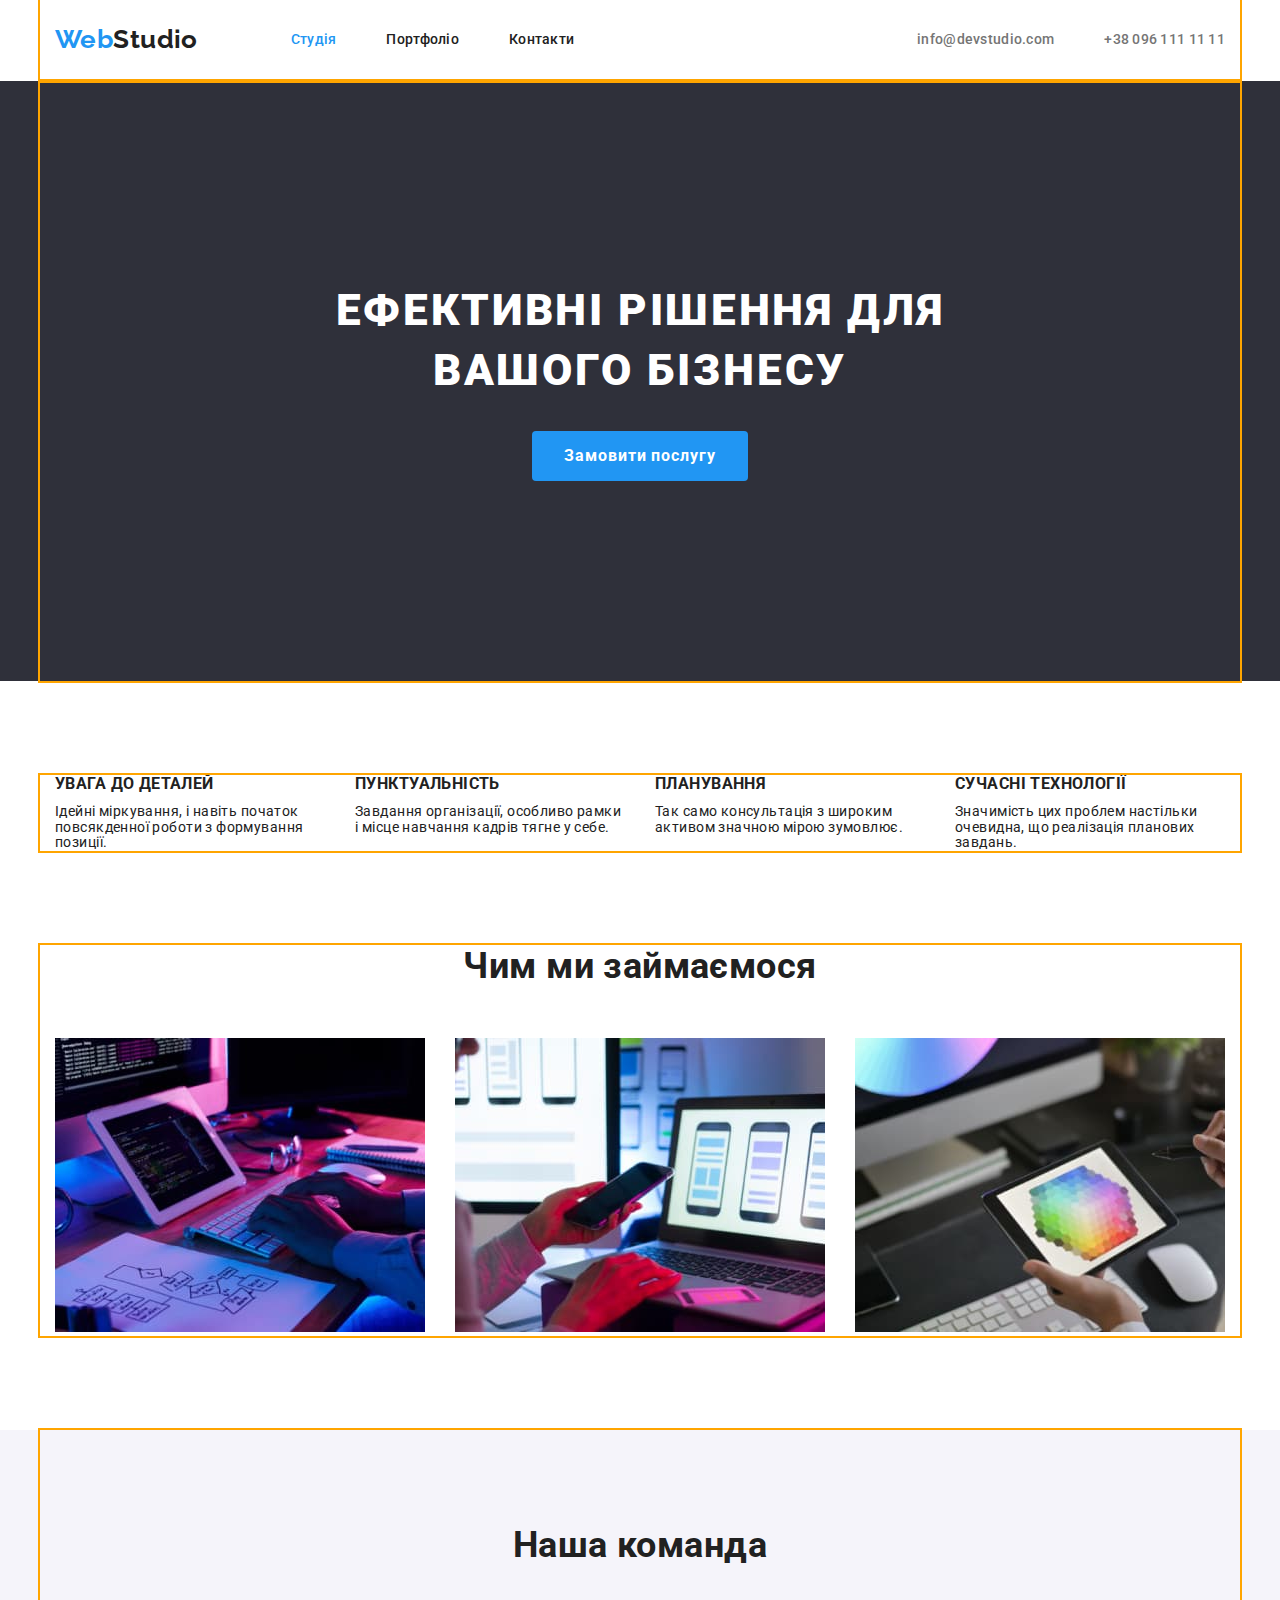
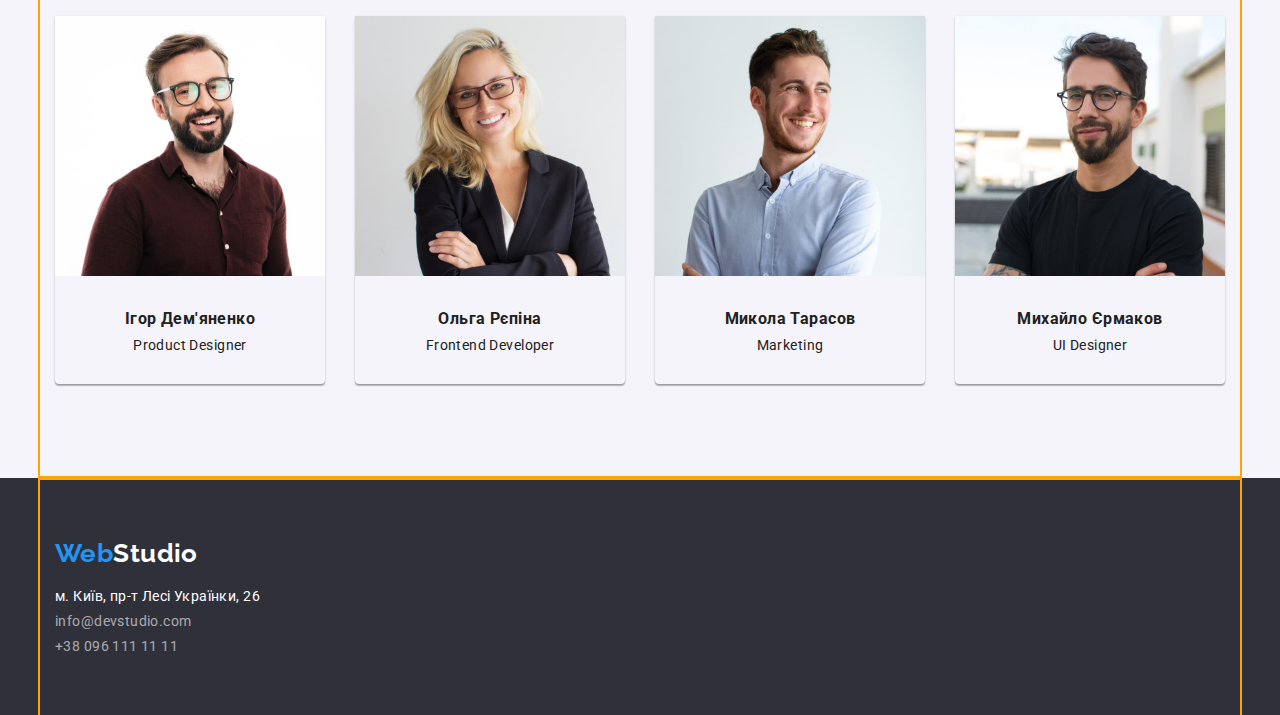
==== commit 54864e88: "main page done" ====
--- a/index.html
+++ b/index.html
@@ -17,14 +17,14 @@
             <a class="header-logo" href="./index.html"><span class="logo">Web</span>Studio</a>
             <nav class="nav-links">
                 <ul class="nav-menu list">
-                    <li><a class="nav-link current" href="./index.html">Студія</a></li>
-                    <li><a class="nav-link" href="./portfolio.html">Портфоліо</a></li>
-                    <li><a class="nav-link" href="">Контакти</a></li>
+                    <li class="link"><a class="nav-link current" href="./index.html">Студія</a></li>
+                    <li class="link"><a class="nav-link" href="./portfolio.html">Портфоліо</a></li>
+                    <li class="link"><a class="nav-link" href="">Контакти</a></li>
                 </ul>
             </nav>
             <ul class="top-contacts list">
-                <li><a class="contact-link" href="mailto:info@devstudio.com">info@devstudio.com</a></li>
-                <li><a class="contact-link" href="tel:+380961111111">+38 096 111 11 11</a></li>
+                <li class="link"><a class="contact-link" href="mailto:info@devstudio.com">info@devstudio.com</a></li>
+                <li class="link"><a class="contact-link" href="tel:+380961111111">+38 096 111 11 11</a></li>
             </ul>
         </div>
     </header>
--- a/css/styles.css
+++ b/css/styles.css
@@ -66,17 +66,44 @@
 
 .main-nav {
     display: flex;
+    justify-content: space-between;
+    align-items: center;
+    border-bottom: 1px solid var(--stroke-color);
 }
 
 .nav-menu {
     display: flex;
+    padding-top: 32px;
+    padding-bottom: 32px;
+    padding-left: 0;
+    margin-left: 93px;
 }
 
 .top-contacts {
     display: flex;
-}
+    padding-top: 32px;
+    padding-bottom: 32px;
+    padding-left: 0;
+    margin-left: auto;
+}
+
+.link {
+    margin-left: 50px;
+}
+
+.nav-menu .link:first-child {
+    margin-left: 0;
+}
+
+.top-contacts .link:first-child {
+    margin-left: 0;
+}
+
 
 .top-contacts .contact-link {
+    padding-top: 32px;
+    padding-bottom: 32px;
+    
     color: var(--add-text-color);
     text-decoration: none;
     font-weight: 500;
@@ -90,10 +117,14 @@
 }
 
 .nav-menu .nav-link {
+    padding-top: 32px;
+    padding-bottom: 32px;
+    
     color: var(--main-text-color);
     text-decoration: none;
     font-weight: 500;
     letter-spacing: 0.02em;
+    
 }
 
 .nav-link.current {
@@ -106,6 +137,9 @@
 }
 
 .header-logo {
+    padding-top: 24px;
+    padding-bottom: 25px;
+    
     text-decoration: none;
     font-family: 'Raleway';
     font-weight: 700;
@@ -207,9 +241,6 @@
     margin-left: 0px;
 }
 
-/* .skill {
-    
-} */
 
 /* Works section */
 
@@ -258,11 +289,14 @@
     display: flex;
     margin-top: 50px;
     padding-left: 0;
+    padding-bottom:94px;
 }
 
 .team-mate {
     margin-left: 30px;
     text-align: center;
+    box-shadow: 0px 1px 3px rgba(0, 0, 0, 0.12), 0px 1px 1px rgba(0, 0, 0, 0.14), 0px 2px 1px rgba(0, 0, 0, 0.2);
+    border-radius: 0px 0px 4px 4px;
 }
 
 .team-mate:first-child {
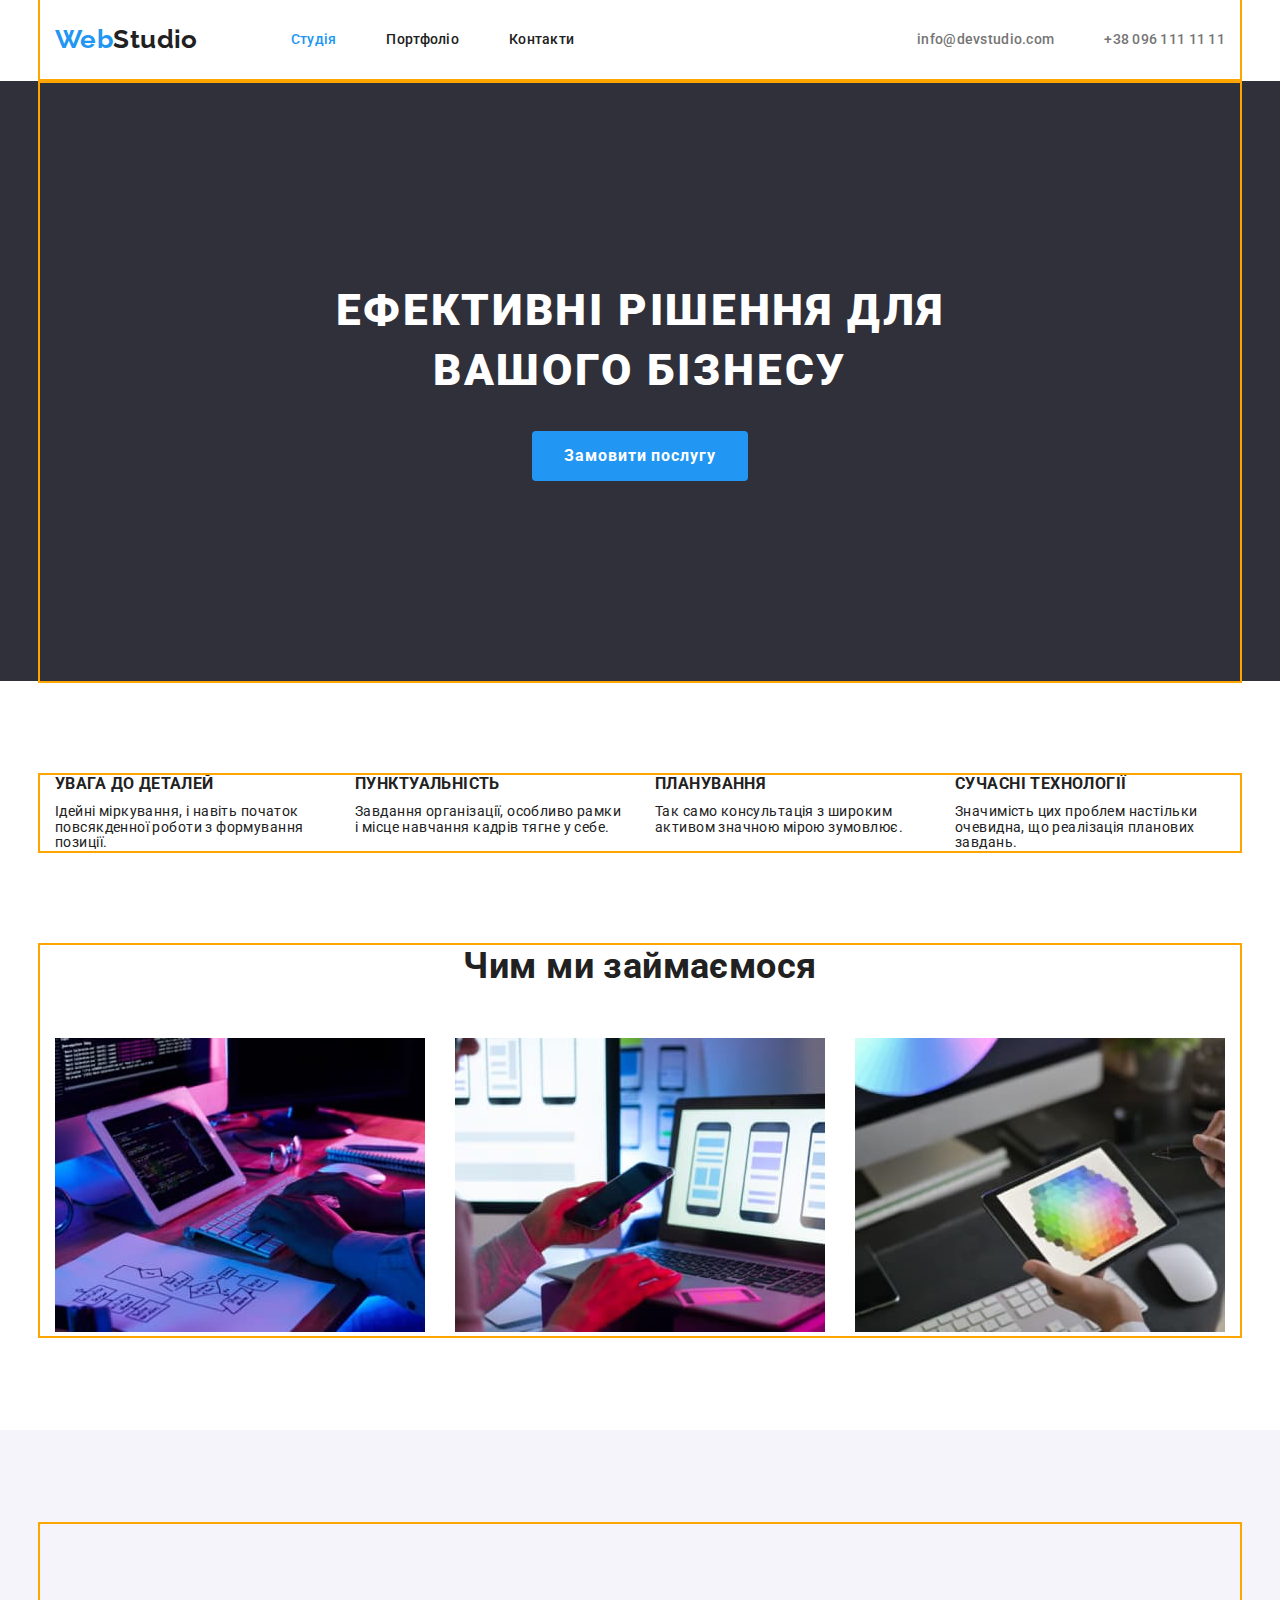
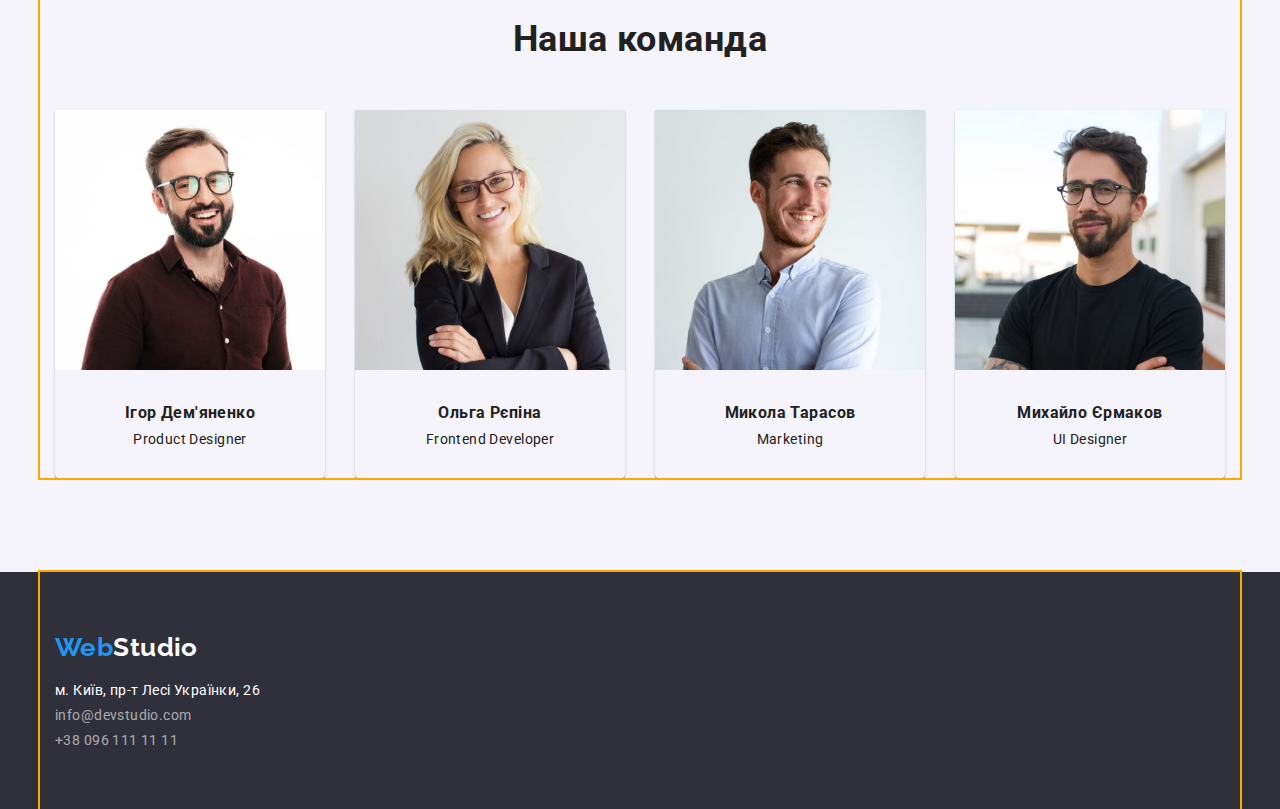
==== commit 87c375af: "portfolio page done" ====
--- a/index.html
+++ b/index.html
@@ -13,7 +13,7 @@
 </head>
 <body>
     <header>
-        <div class="section main-nav">
+        <div class="container main-nav">
             <a class="header-logo" href="./index.html"><span class="logo">Web</span>Studio</a>
             <nav class="nav-links">
                 <ul class="nav-menu list">
@@ -31,15 +31,15 @@
 
     <main>
         <section class="hero-section">
-            <div class="section hero-box">
+            <div class="container hero-box">
                 <h1 class="hero-title">Ефективні рішення для вашого бізнесу</h1>
                 <button class="hero-button" type="button">Замовити послугу</button>
             </div>
         </section>
 
 
-        <section class="skills">
-            <div class="section skills-section">
+        <section class="section skills">
+            <div class="container skills-section">
                 <h2 class="second-header hide">Наші переваги</h2>
                 <ul class="our-skills list">
                     <li class="skill">
@@ -61,11 +61,7 @@
                     </li>
                 </ul>
             </div>
-        </section>
-        
-
-        <section class="work">
-            <div class="section works">
+            <div class="container works">
                 <h2 class="second-header">Чим ми займаємося</h2>
                 <ul class="list works-img-list">
                     <li class="works-img"><img src="./img/img1.jpg" alt="working" width="370" height="294" /></li>
@@ -75,8 +71,8 @@
             </div>
         </section>
 
-        <section class="team">
-            <div class="section">
+        <section class="section team">
+            <div class="container">
                 <h2 class="second-header team-item">Наша команда</h2>
                 <ul class="our-team list">
                     <li class="team-mate"> 
@@ -105,7 +101,7 @@
     </main>
 
     <footer class="footer">
-        <div class="section">
+        <div class="container">
             <a class="footer-logo" href="./index.html"><span class="logo">Web</span>Studio</a>
             <address>
                 <ul class="footer-data list">
--- a/css/styles.css
+++ b/css/styles.css
@@ -34,12 +34,18 @@
     color: var(--main-text-color);
 }
 
-.section {
+.container {
     outline: 2px solid orange;
     width: 1200px;
     margin: 0 auto;
-    padding:0 15px;
+    padding:0px 15px;
     position: relative;
+
+}
+
+.section {
+    padding-top: 94px;
+    padding-bottom: 94px;
 }
 
 .list {
@@ -216,9 +222,6 @@
 
 /* Skills section */
 
-.skills-section {
-    margin-top: 94px;
-}
 
 .our-skills {
     display: flex;
@@ -244,13 +247,11 @@
 
 /* Works section */
 
-.work {
-    text-align: center;
-}
-
-.works {
+.section .works {
     margin-top: 94px;
-}
+    text-align: center;
+}
+
 
 .works-img-list {
     display: flex;
@@ -271,7 +272,6 @@
 
 .team {
     background-color: var(--add-bgd);
-    margin-top: 94px;
     text-align: center;
 }
 
@@ -289,7 +289,6 @@
     display: flex;
     margin-top: 50px;
     padding-left: 0;
-    padding-bottom:94px;
 }
 
 .team-mate {
@@ -370,12 +369,35 @@
 
 /* Filters */
 
-.filter-buttons-list .filter-button {
+.filter-buttons-list {
+    display: flex;
+    justify-content: center;
+    padding-left: 0;
+    padding-bottom: 16px;
+}
+
+.btn {
+    text-align: center;
+    margin-left: 8px;
+}
+
+.btn:first-child {
+    margin-left: 0;
+}
+
+.filter-button {
+    padding-top: 6px;
+    padding-bottom: 6px;
+    padding-left: 22px;
+    padding-right: 22px;
+
+    border-radius: 4px;
     background-color: var(--add-bgd);
     font-family: inherit;
     font-weight: 500;
     font-size: 16px;
     line-height: 1.62;
+    border:0;
 }
 
 .filter-buttons-list .filter-button:hover,
@@ -387,6 +409,22 @@
 
 /* Works stella */
 
+.works-box {
+    margin-top: 34px;
+}
+
+.works-list {
+   display: flex;
+   flex-wrap: wrap;
+   padding-left: 0;
+}
+
+.descr {
+    padding-bottom: 20px;
+    padding-left: 24px;
+    border: 1px solid #EEEEEE;
+}
+
 .work-list-title {
 
     font-weight: 700;
@@ -396,6 +434,26 @@
 }
 
 .works-list p {
+    margin-top: 4px;
     font-size: 16px;
-    line-height: 1.88px;
-}
+    line-height: 1.88;
+    color: var(--add-text-color);
+}
+
+.work-card {
+    width: 370px;
+    margin-right: 30px;
+    margin-bottom: 30px;
+}
+
+.work-card:nth-child(3n) {
+    margin-right: 0px;
+}
+
+.work-card:nth-last-child(-n+3) {
+    margin-bottom: 0px;
+}
+
+.work-card > img {
+    display: block;
+}